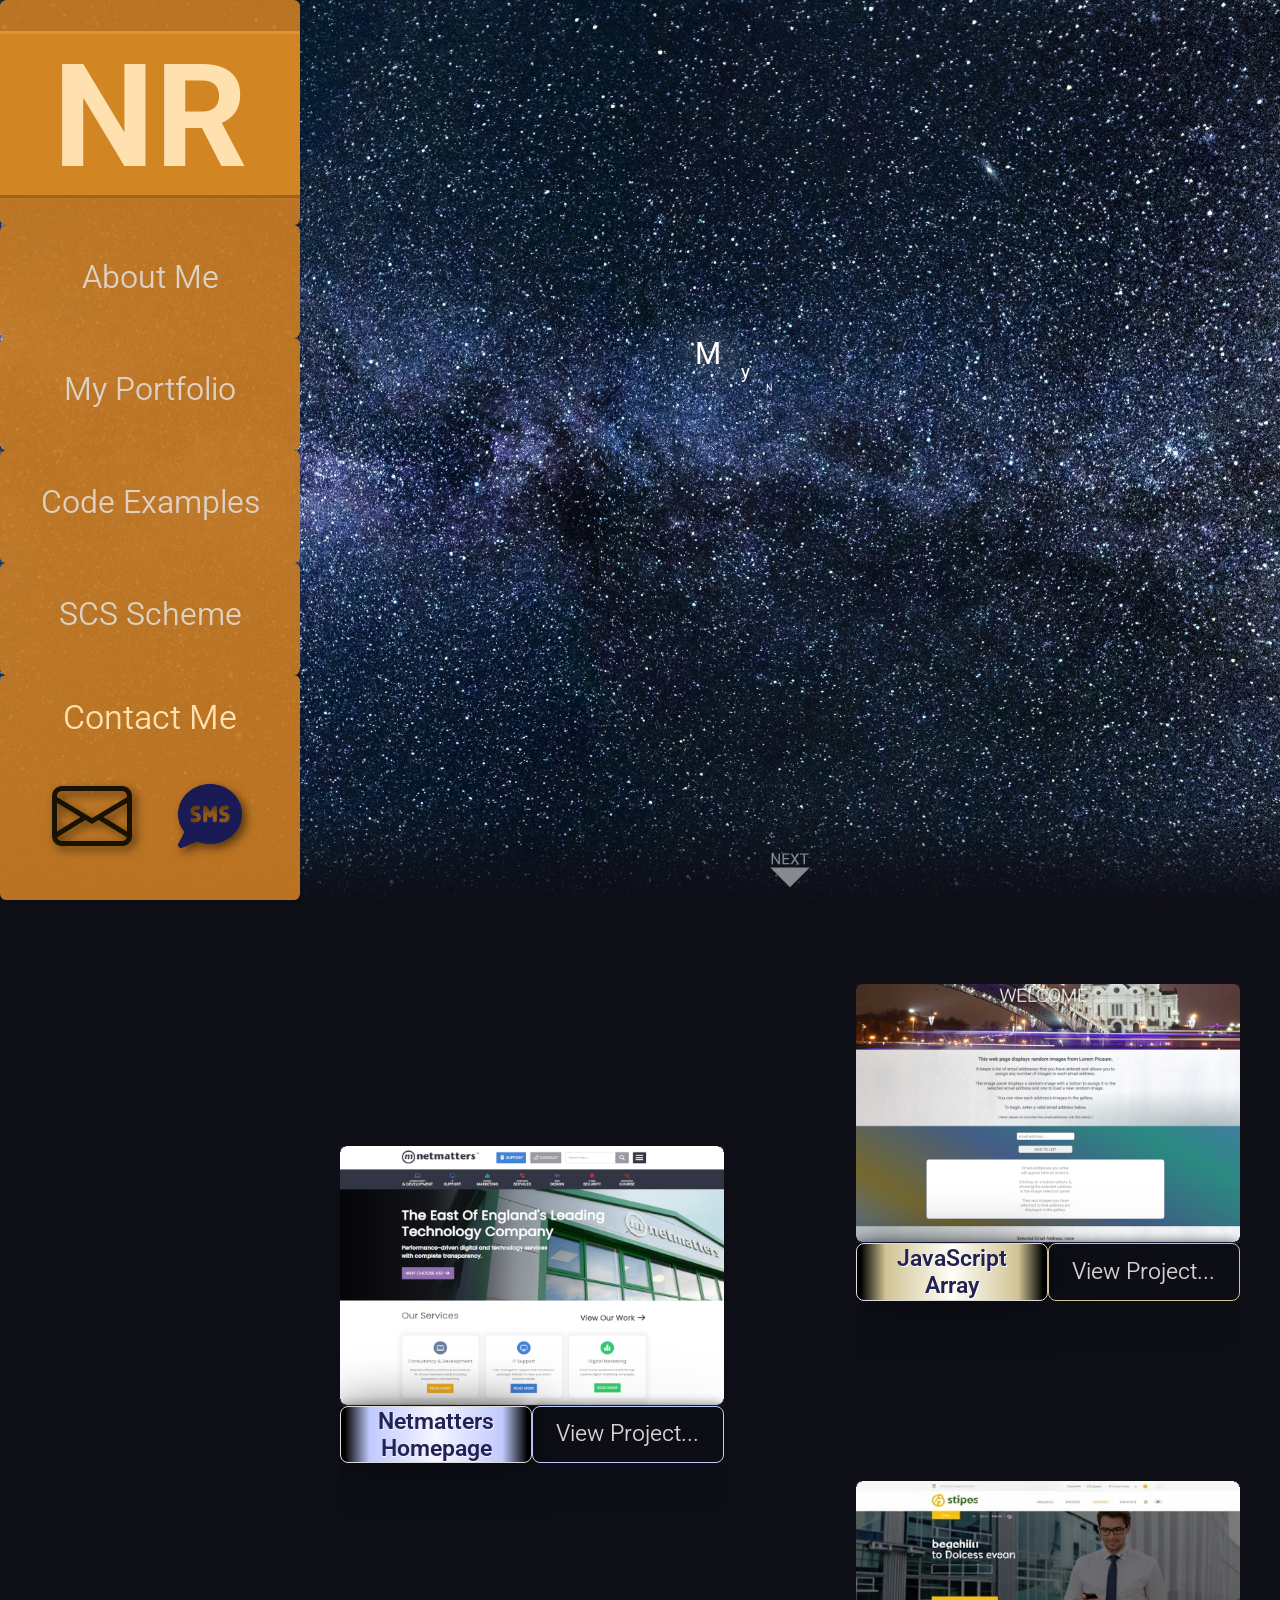
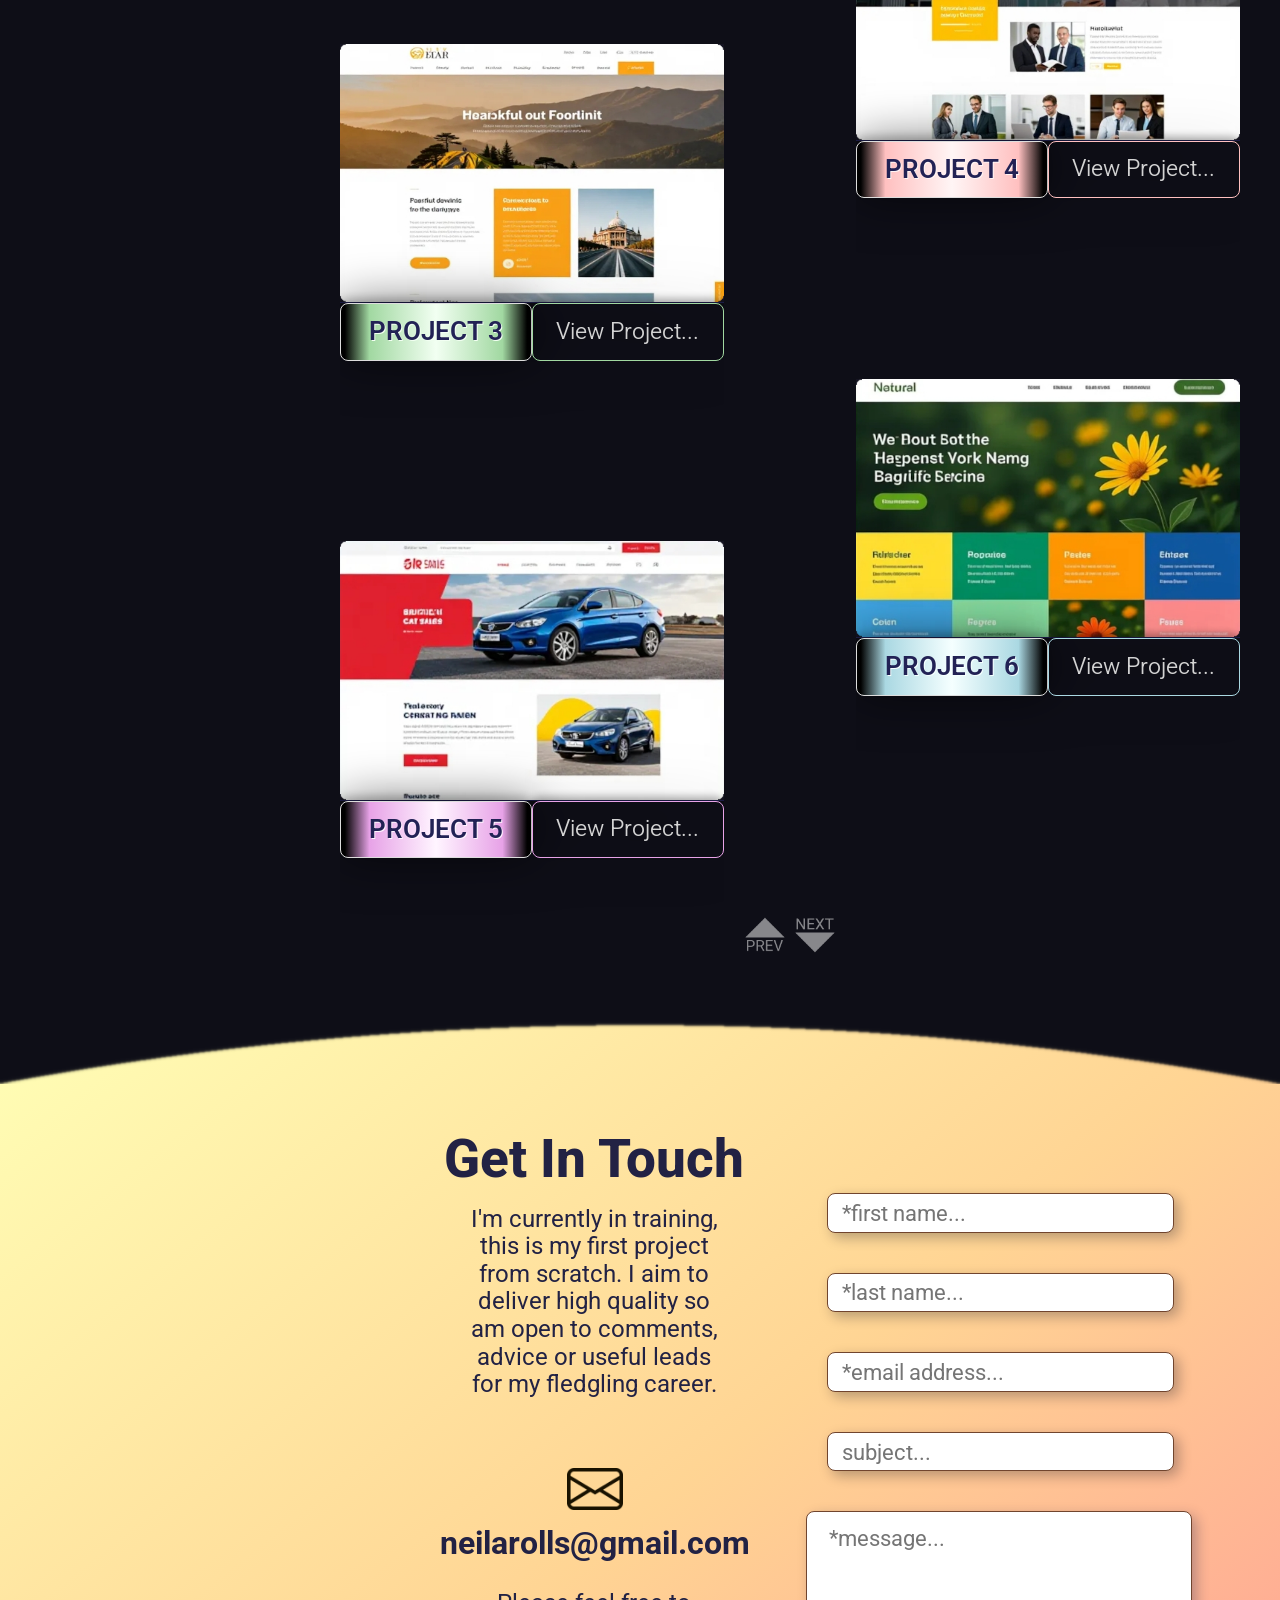
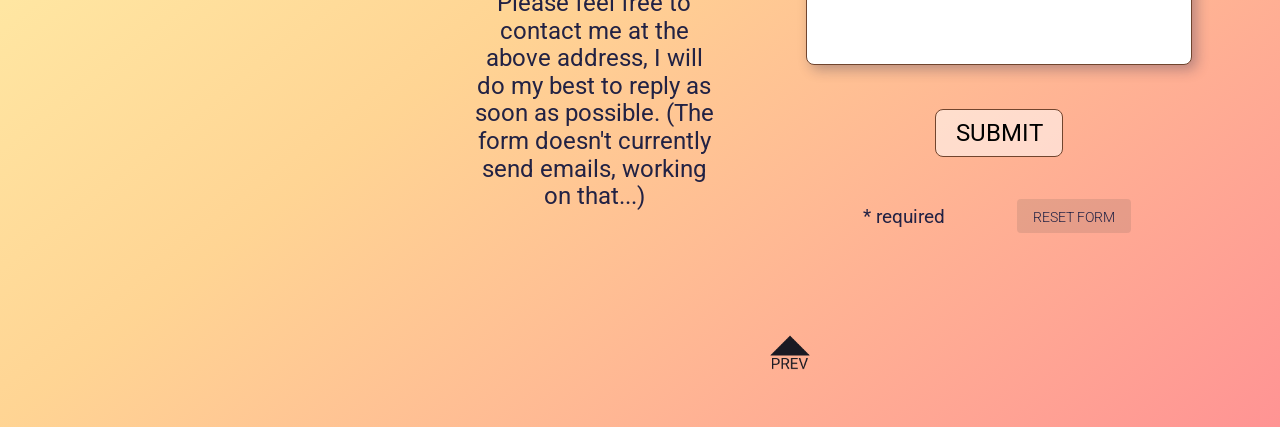
==== index.html @ 3a4fd743 "Got the initial scroll sorted." ====
<!DOCTYPE html>
<html lang="en">
  <head>
    <meta charset="UTF-8">
    <meta name="viewport" content="width=device-width, initial-scale=1.0">
    <meta http-equiv="X-UA-Compatible" content="ie=edge">
    <title>My Portfolio</title>
    <link rel="stylesheet" href="css/styles.css">

    <!-- Site Icon -->
    <link rel="icon" type="image/png" href="img/NR-logo-16x16.png" sizes="16x16">
    <link rel="icon" type="image/png" href="img/NR-logo-24x24.png" sizes="24x24">
    <link rel="icon" type="image/png" href="img/NR-logo-32x32.png" sizes="32x32">
    <link rel="icon" type="image/png" href="img/NR-logo-48x48.png" sizes="48x48">
    <link rel="icon" type="image/png" href="img/NR-logo-64x64.png" sizes="64x64">

    <!-- Roboto Font -->
    <link rel="preconnect" href="https://fonts.googleapis.com">
    <link rel="preconnect" href="https://fonts.gstatic.com" crossorigin>
    <link href="https://fonts.googleapis.com/css2?family=Roboto:ital,wght@0,100..900;1,100..900&display=swap" rel="stylesheet">

    <script src="js/preload.js"></script>

  </head>
  <body id="top-level">
    <header> <!-- Header - Banner -->
        <div class="banner-top" id="banner-top-target">
            <div class="banner-v-wrapper">
                <div class="banner-h-wrapper">
                    <div class="banner-text">
                        <div class="banner-title" id="row-1">
                                                                <div id="l1">M</div>
                                                                <div id="l2">y</div>
                                                                <div id="l3">N</div>
                                                                <div id="l4">a</div>
                                                                <div id="l5">m</div>
                                                                <div id="l6">e</div>
                                                                <div id="l7">i</div>
                                                                <div id="l8">s</div>
                        </div>
                        <div class="banner-name" id="row-2">
                                                                <div id="l9">N</div>
                                                                <div id="l10">e</div>
                                                                <div id="l11">i</div>
                                                                <div id="l12">l</div>
                                                                <div id="l13">R</div>
                                                                <div id="l14">o</div>
                                                                <div id="l15">l</div>
                                                                <div id="l16">l</div>
                                                                <div id="l17">s</div>
                        </div>                                                                
                        <div class="banner-profession" id="row-3">
                                                                <div id="l18"></div>
                                                                <div id="l19">I</div>
                                                                <div id="l20">a</div>
                                                                <div id="l21">m</div>
                                                                <div id="l22">a</div>
                                                                <div id="l23">W</div>
                                                                <div id="l24">e</div>
                                                                <div id="l25">b</div>
                                                                <div id="l26">D</div>
                                                                <div id="l27">e</div>
                                                                <div id="l28">v</div>
                                                                <div id="l29">e</div>
                                                                <div id="l30">l</div>
                                                                <div id="l31">o</div>
                                                                <div id="l32">p</div>
                                                                <div id="l33">e</div>
                                                                <div id="l34">r</div>
                        </div>
                    </div>
                    <div id="page-turner-1">
                        <a id="next-page-link-1" href="#prj-top-target"><img src="img/nextpage.png" alt="next page icon"></a>
                    </div>
                </div>
            </div>
        </div>
    </header>
    <main>
        <div class="prj-top" id="prj-top-target"> <!-- Projects -->
            <div class="prj-v-wrapper">
                <div class="prj-h-wrapper">
                    <div class="prj-cards">  <!-- Project card data -->

                        <div class="prj-card-1" id="prj-card-1-top">
                            <div class="prj-card-data">
                                <div class="prj-image-wrapper" id="card1">
                                    <img class="prj-card-coverimage" src="img/AI-placeholders/image-1.png" alt="project image">
                                    <img class="prj-card-detailsimage" src="img/AI-placeholders/image-1-alt.png" alt="project details">
                                </div>
                                <div class="prj-card-text" id="card1">
                                    <div>Netmatters Homepage</div>
                                    <a target="_blank" href="http://netmatters.neil-rolls.netmatters-scs.co.uk/index.html">View Project...</a>
                                </div>
                            </div>
                        </div>

                        <div class="prj-card-2" id="prj-card-2-top">
                            <div class="prj-card-data">
                                <div class="prj-image-wrapper" id="card2">
                                    <img class="prj-card-coverimage" src="img/AI-placeholders/image-2.png" alt="project placeholder">
                                    <img class="prj-card-detailsimage" src="img/AI-placeholders/image-2-alt.png" alt="project details">
                                </div>
                                <div class="prj-card-text">
                                    <div>JavaScript<br>Array</div>
                                    <a target="_blank" href="http://js-array.neil-rolls.netmatters-scs.co.uk/index.html">View Project...</a>
                                </div>
                            </div>
                        </div>

                        <div class="prj-card-3" id="prj-card-3-top">
                            <div class="prj-card-data">
                                <div class="prj-image-wrapper" id="card3">
                                    <img class="prj-card-coverimage" src="img/AI-placeholders/image-3.jpg" alt="project placeholder">
                                    <img class="prj-card-detailsimage" src="img/AI-placeholders/image-3-alt.jpg" alt="project details">
                                </div>
                                <div class="prj-card-text">
                                    <div>PROJECT 3</div>
                                    <a href="#">View Project...</a>
                                </div>
                            </div>
                        </div>

                        <div class="prj-card-4" id="prj-card-4-top">
                            <div class="prj-card-data">
                                <div class="prj-image-wrapper" id="card4">
                                    <img class="prj-card-coverimage" src="img/AI-placeholders/image-4.jpg" alt="project placeholder">
                                    <img class="prj-card-detailsimage" src="img/AI-placeholders/image-4-alt.jpg" alt="project details">
                                </div>
                                <div class="prj-card-text">
                                    <div>PROJECT 4</div>
                                    <a href="#">View Project...</a>
                                </div>
                            </div>
                        </div>

                        <div class="prj-card-5" id="prj-card-5-top">
                            <div class="prj-card-data">
                                <div class="prj-image-wrapper" id="card5">
                                    <img class="prj-card-coverimage" src="img/AI-placeholders/image-5.jpg" alt="project placeholder">
                                    <img class="prj-card-detailsimage" src="img/AI-placeholders/image-5-alt.jpg" alt="project details">
                                </div>
                                <div class="prj-card-text">
                                    <div>PROJECT 5</div>
                                    <a href="#">View Project...</a>
                                </div>
                            </div>
                        </div>

                        <div class="prj-card-6" id="prj-card-6-top">
                            <div class="prj-card-data">
                                <div class="prj-image-wrapper" id="card6">
                                    <img class="prj-card-coverimage" src="img/AI-placeholders/image-6.jpg" alt="project placeholder">
                                    <img class="prj-card-detailsimage" src="img/AI-placeholders/image-6-alt.jpg" alt="project details">
                                </div>
                                <div class="prj-card-text">
                                    <div>PROJECT 6</div>
                                    <a href="#">View Project...</a>
                                </div>
                            </div>
                        </div>

                    </div>
                </div>
                
                <div id="page-turner-2">
                    <a id="prev-page-link-2" href="#banner-top-target" ><img src="img/prevpage.png" alt="previous page icon"></a>
                    <a id="next-page-link-2" href="#cform-top-target"><img src="img/nextpage.png" alt="next page icon"></a>
                </div>
                
            </div>
        </div>
        <div class="cform-top" id="cform-top-target">  <!-- Contact Form -->
            <img src="img/curve.png" alt="horizon curve" style="position: relative;left: 0;top: -25px;width: 100vw;height: auto;">  <!-- Fixed position horizon -->

            <div class="cform-v-wrapper">
                <div class="cform-h-wrapper">
                    <div class="cform-sections">

                        <div class="cform-content-left">
                            <div class="cform-git">
                                <h3>Get In Touch</h3>
                                <div>I'm currently in training, this is my first project from scratch. I aim to deliver high quality so am open to comments, advice or useful leads for my fledgling career.</div>
                            </div>
                            <div class="cform-git-details">
                                <h5><a href="mailto:neilarolls@gmail.com"><img src="img/email_icon.png" alt="email icon"> neilarolls@gmail.com</a></h5>
                                <div>Please feel free to contact me at the above address, I will do my best to reply as soon as possible. (The form doesn't currently send emails, working on that...)</div>
                            </div>
                        </div>

                        <form id="cform-form" action="#" method="get" onsubmit="return false;">

                            <div id="cform-firstname" class="reqd-field">
                                <label for="*first-name" class="visually-hidden">First name</label>
                                <input pattern="^([A-Za-zÀ-ÿ'\.\-]+)\s?(?:\s([A-Za-zÀ-ÿ'\.\-]+)){0,1}?$" title="Will accept up to two first names, no numbers allowed." type="text" id="firstname" name="first-name" placeholder="*first name..." required minlength="1" maxlength="30" size="22">
                            </div>

                            <div id="cform-lastname" class="reqd-field">
                                <label for="*last-name" class="visually-hidden">Last name</label>
                                <input pattern="^([A-Za-zÀ-ÿ'\.\-]+)\s?(?:\s([A-Za-zÀ-ÿ'\.\-]+)){0,1}?$" title="Will accept up to two last names, no numbers allowed." type="text" id="lastname" name="last-name" placeholder="*last name..." required minlength="1" maxlength="30" size="22">
                            </div>

                            <div id="cform-emailaddress" class="reqd-field">
                                <label for="email-address" class="visually-hidden">Email address</label>
                                <input pattern="([^@\s]+@[^@\s]+\.[^@\s]+)" title="Example: name123@anywhere.com" type="email" id="emailaddress" name="email-address" placeholder="*email address..." required minlength="1" maxlength="64" size="22">
                            </div>

                            <div id="cform-subject">
                                <label for="subject-field" class="visually-hidden">Subject</label>
                                <input type="text" id="subjectfield" name="subject-field" placeholder="subject..." minlength="1" maxlength="22" size="22">
                            </div>

                            <div id="cform-message" class="reqd-field">
                                <label for="message-field" class="visually-hidden">Message</label>
                                <textarea id="messagefield" name="message-field" rows="8" cols="25" maxlength="256" required placeholder="*message..." style="resize: none;"></textarea>
                            </div>

                            <button id="cform-button" type="submit" form="cform-form">
                                SUBMIT
                            </button>
                            
                            <button type="button" id="cform-clearInputs" onclick="document.getElementById('cform-form').reset()">RESET FORM</button>
                            <div id="asterisk-means-reqd">* required</div>

                        </form>
                    </div>

                    <div id="page-turner-3">
                        <a id="prev-page-link-1" href="#prj-top-target" ><img src="img/prevpage-dk.png" alt="previous page icon"></a>
                    </div>

                </div>
            </div>
        </div>
    </main>
    <footer>
    </footer>
    <div class="burger-top">
        <div class="burger-button">  <!-- Burger Button -->
            <div class="burger-bar" id="bm-menu-button">
                <div id="burger-bar-top"></div>
                <div id="burger-bar-middle"></div>
                <div id="burger-bar-bottom"></div>
            </div>
            <div class="burger-menu-top">  <!-- Burger Menu Items -->
                <div class="burger-menu-wrapper" id="bm-display">

                    <div id="bm-avatar-box" class="menu-box">
                        <div id="menu-initials" class="menu-text">
                            <a id="avatar-link" href="index.html#banner-top-target">NR</a>
                        </div>
                    </div>

                    <div id="bm-aboutme-box" class="menu-box">
                        <a id="about-me-link" class="menu-text" href="aboutme.html"> About <br id="aboutme-break">Me</a>
                    </div>

                    <div id="bm-portfolio-box" class="menu-box">
                        <a id="portfolio-link" class="menu-text" href="index.html#prj-top-target">My Portfolio</a>
                    </div>

                    <div id="bm-coding-box" class="menu-box">
                        <a id="coding-link" class="menu-text" href="coding.html">Code Examples</a>
                    </div>

                    <div id="bm-scs-box" class="menu-box">
                        <a id="scs-link" class="menu-text" href="scs.html#scs-top-target">SCS Scheme</a>
                    </div>

                    <div id="bm-contact-box" class="menu-box">
                        <div id="contact-title">
                            <a id="contact-title-link" class="menu-text" href="index.html#cform-top-target">Contact Me</a>
                        </div>
                        <div id="contact-links" style="width: 0;height: 0;">
                            <a id="popout-target-1" class="menu-text" href="mailto:neilarolls@gmail.com">
                                <img id="popout-target-2" src="img/email_icon.png" alt="email icon">
                            </a>
                            <a id="popout-target-3" class="menu-text" href="#">
                                <img id="popout-target-4" src="img/comment-sms-solid.png" alt="s.m.s icon">
                            </a>
                        </div>
                    </div>

                </div>
            </div>
        </div>
    </div>
    <script type="text/javascript" src="js/jquery-4.0.0.min.js"></script>
    <!-- <script type="text/javascript" src="slick/slick.js"></script> -->
     <script type="text/javascript" src="js/form.js"></script>
    <script type="text/javascript" src="js/bm-js.js"></script>
    <script type="text/javascript" src="js/transporter.js"></script>
  </body>
</html>
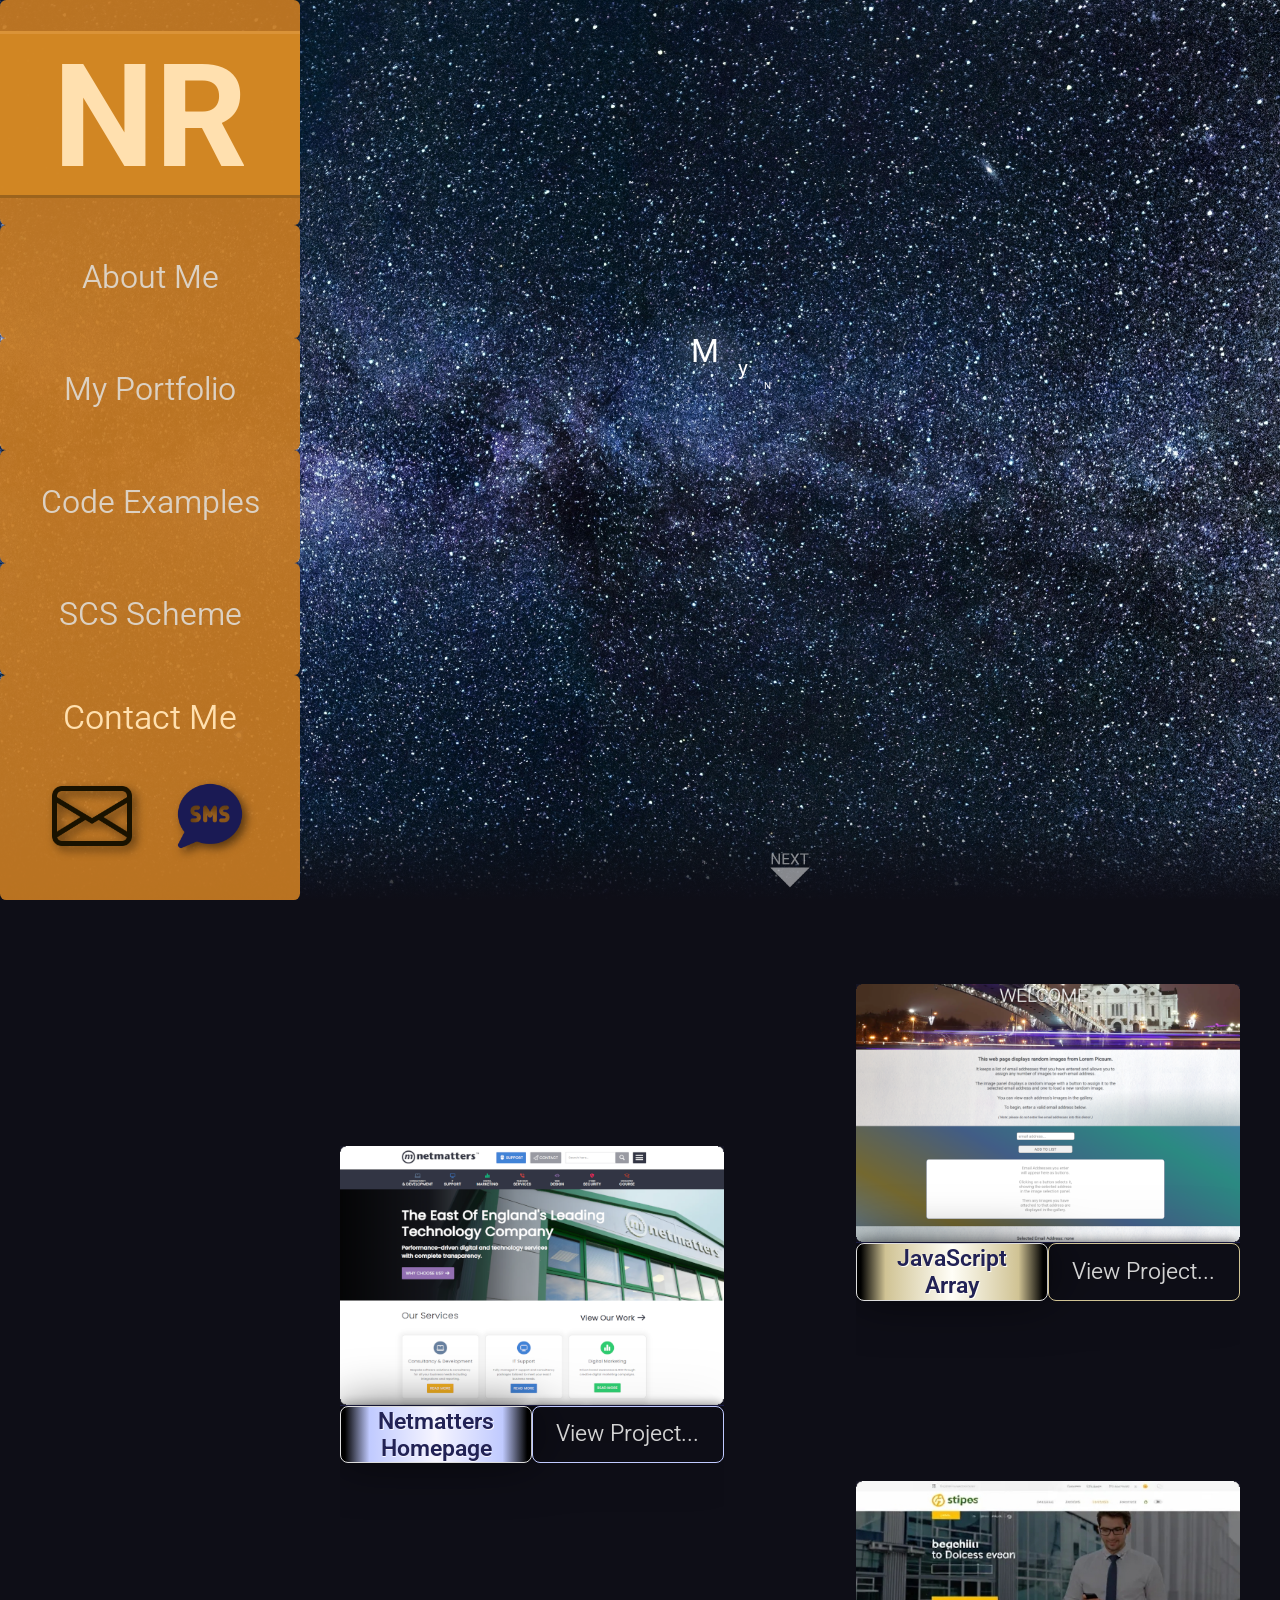
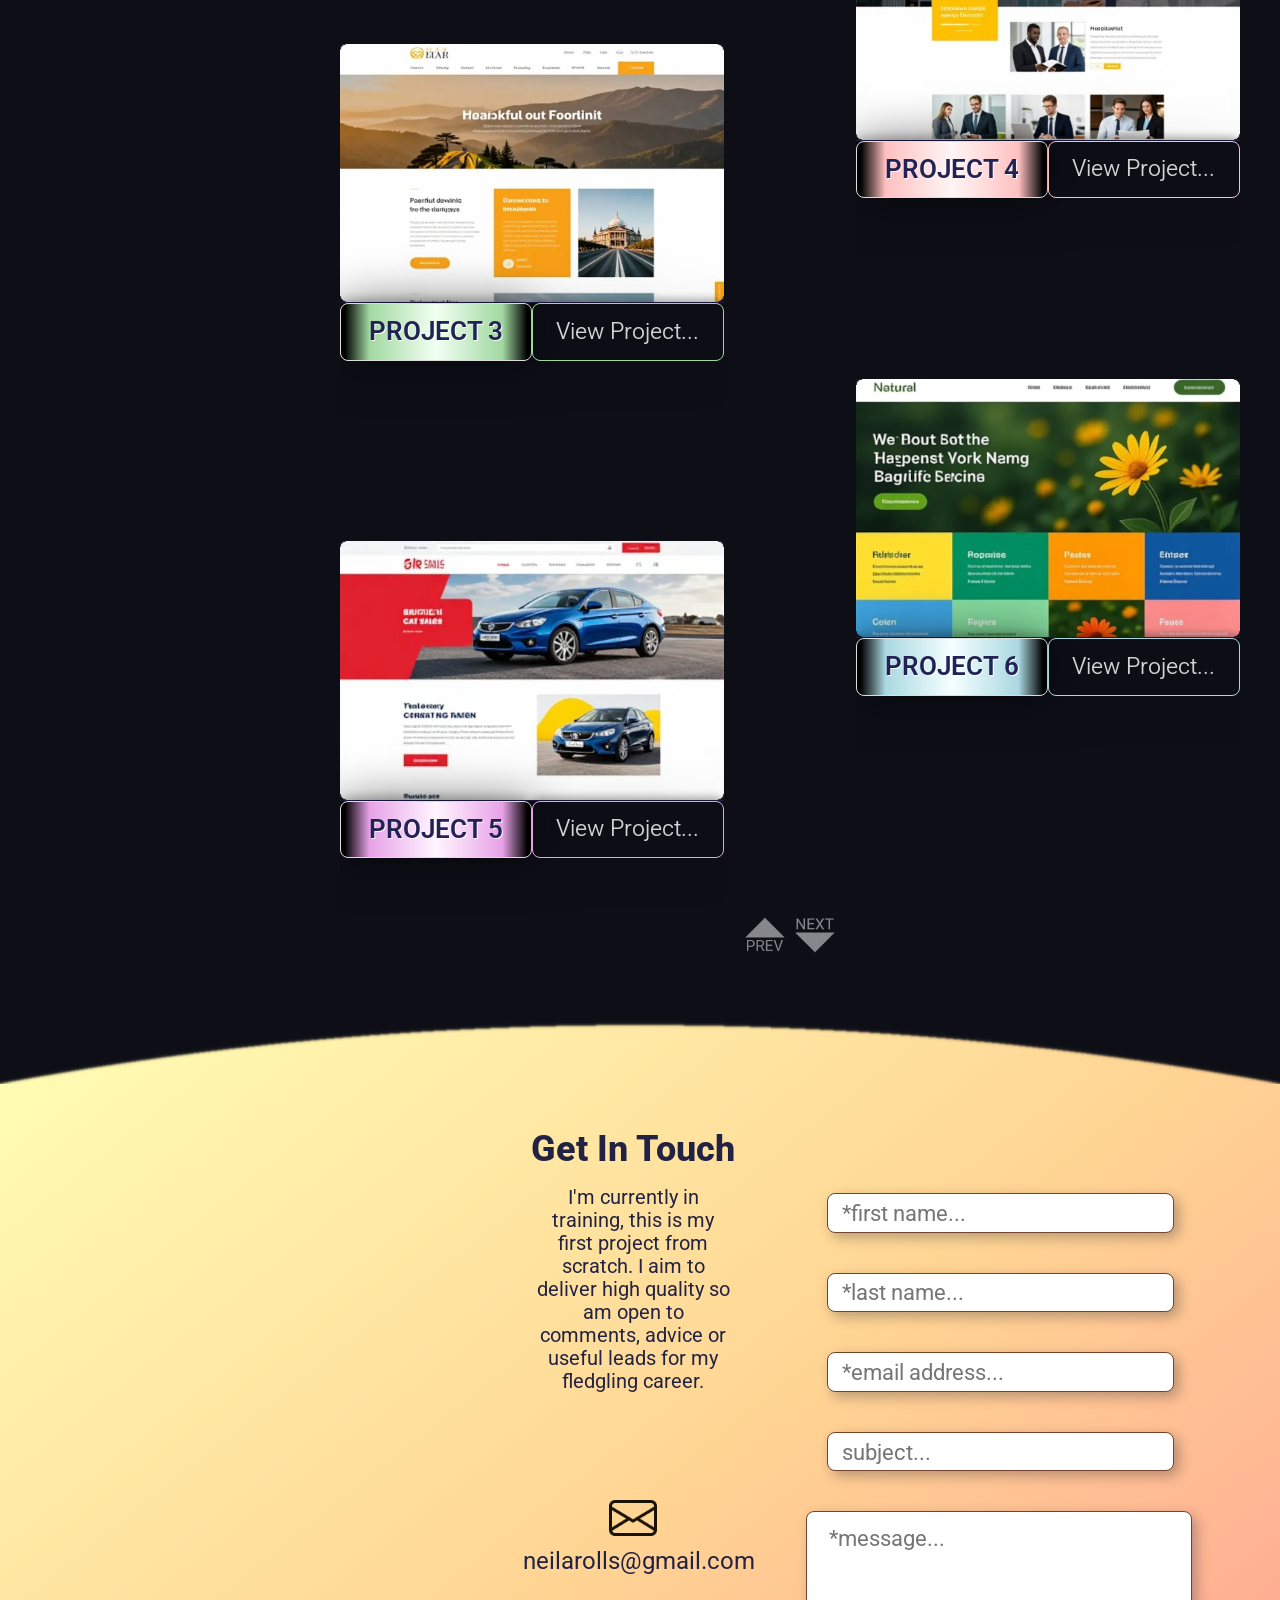
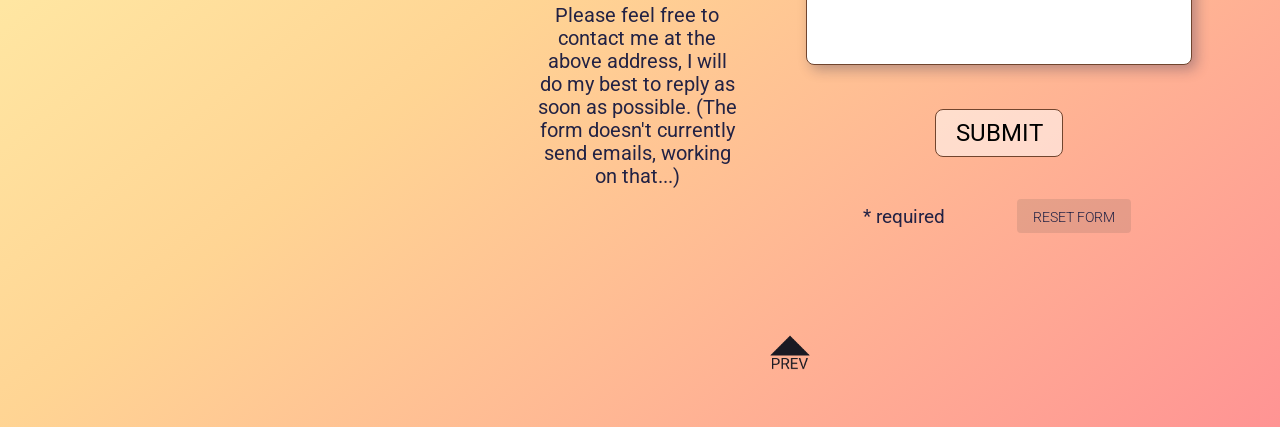
==== commit cf05ad68: "Menu button animation done and html errors cleared." ====
--- a/index.html
+++ b/index.html
@@ -88,7 +88,7 @@
                                     <img class="prj-card-coverimage" src="img/AI-placeholders/image-1.png" alt="project image">
                                     <img class="prj-card-detailsimage" src="img/AI-placeholders/image-1-alt.png" alt="project details">
                                 </div>
-                                <div class="prj-card-text" id="card1">
+                                <div class="prj-card-text">
                                     <div>Netmatters Homepage</div>
                                     <a target="_blank" href="http://netmatters.neil-rolls.netmatters-scs.co.uk/index.html">View Project...</a>
                                 </div>
@@ -179,39 +179,39 @@
 
                         <div class="cform-content-left">
                             <div class="cform-git">
-                                <h3>Get In Touch</h3>
-                                <div>I'm currently in training, this is my first project from scratch. I aim to deliver high quality so am open to comments, advice or useful leads for my fledgling career.</div>
+                                <div role="heading" aria-level="3" class="h3">Get In Touch</div>
+                                <div id="git-text">I'm currently in training, this is my first project from scratch. I aim to deliver high quality so am open to comments, advice or useful leads for my fledgling career.</div>
                             </div>
                             <div class="cform-git-details">
-                                <h5><a href="mailto:neilarolls@gmail.com"><img src="img/email_icon.png" alt="email icon"> neilarolls@gmail.com</a></h5>
-                                <div>Please feel free to contact me at the above address, I will do my best to reply as soon as possible. (The form doesn't currently send emails, working on that...)</div>
+                                <div id="git-details-mailme" role="heading" aria-level="5" class="h5"><a href="mailto:neilarolls@gmail.com"><img src="img/email_icon.png" alt="email icon"> neilarolls@gmail.com</a></div>
+                                <div id="git-details-text">Please feel free to contact me at the above address, I will do my best to reply as soon as possible. (The form doesn't currently send emails, working on that...)</div>
                             </div>
                         </div>
 
                         <form id="cform-form" action="#" method="get" onsubmit="return false;">
 
                             <div id="cform-firstname" class="reqd-field">
-                                <label for="*first-name" class="visually-hidden">First name</label>
+                                <label for="firstname" class="visually-hidden">First name</label>
                                 <input pattern="^([A-Za-zÀ-ÿ'\.\-]+)\s?(?:\s([A-Za-zÀ-ÿ'\.\-]+)){0,1}?$" title="Will accept up to two first names, no numbers allowed." type="text" id="firstname" name="first-name" placeholder="*first name..." required minlength="1" maxlength="30" size="22">
                             </div>
 
                             <div id="cform-lastname" class="reqd-field">
-                                <label for="*last-name" class="visually-hidden">Last name</label>
+                                <label for="lastname" class="visually-hidden">Last name</label>
                                 <input pattern="^([A-Za-zÀ-ÿ'\.\-]+)\s?(?:\s([A-Za-zÀ-ÿ'\.\-]+)){0,1}?$" title="Will accept up to two last names, no numbers allowed." type="text" id="lastname" name="last-name" placeholder="*last name..." required minlength="1" maxlength="30" size="22">
                             </div>
 
                             <div id="cform-emailaddress" class="reqd-field">
-                                <label for="email-address" class="visually-hidden">Email address</label>
+                                <label for="emailaddress" class="visually-hidden">Email address</label>
                                 <input pattern="([^@\s]+@[^@\s]+\.[^@\s]+)" title="Example: name123@anywhere.com" type="email" id="emailaddress" name="email-address" placeholder="*email address..." required minlength="1" maxlength="64" size="22">
                             </div>
 
                             <div id="cform-subject">
-                                <label for="subject-field" class="visually-hidden">Subject</label>
+                                <label for="subjectfield" class="visually-hidden">Subject</label>
                                 <input type="text" id="subjectfield" name="subject-field" placeholder="subject..." minlength="1" maxlength="22" size="22">
                             </div>
 
                             <div id="cform-message" class="reqd-field">
-                                <label for="message-field" class="visually-hidden">Message</label>
+                                <label for="messagefield" class="visually-hidden">Message</label>
                                 <textarea id="messagefield" name="message-field" rows="8" cols="25" maxlength="256" required placeholder="*message..." style="resize: none;"></textarea>
                             </div>
 
@@ -285,10 +285,10 @@
             </div>
         </div>
     </div>
-    <script type="text/javascript" src="js/jquery-4.0.0.min.js"></script>
+    <script src="js/jquery-4.0.0.min.js"></script>
     <!-- <script type="text/javascript" src="slick/slick.js"></script> -->
-     <script type="text/javascript" src="js/form.js"></script>
-    <script type="text/javascript" src="js/bm-js.js"></script>
-    <script type="text/javascript" src="js/transporter.js"></script>
+     <script src="js/form.js"></script>
+    <script src="js/bm-js.js"></script>
+    <script src="js/transporter.js"></script>
   </body>
 </html>
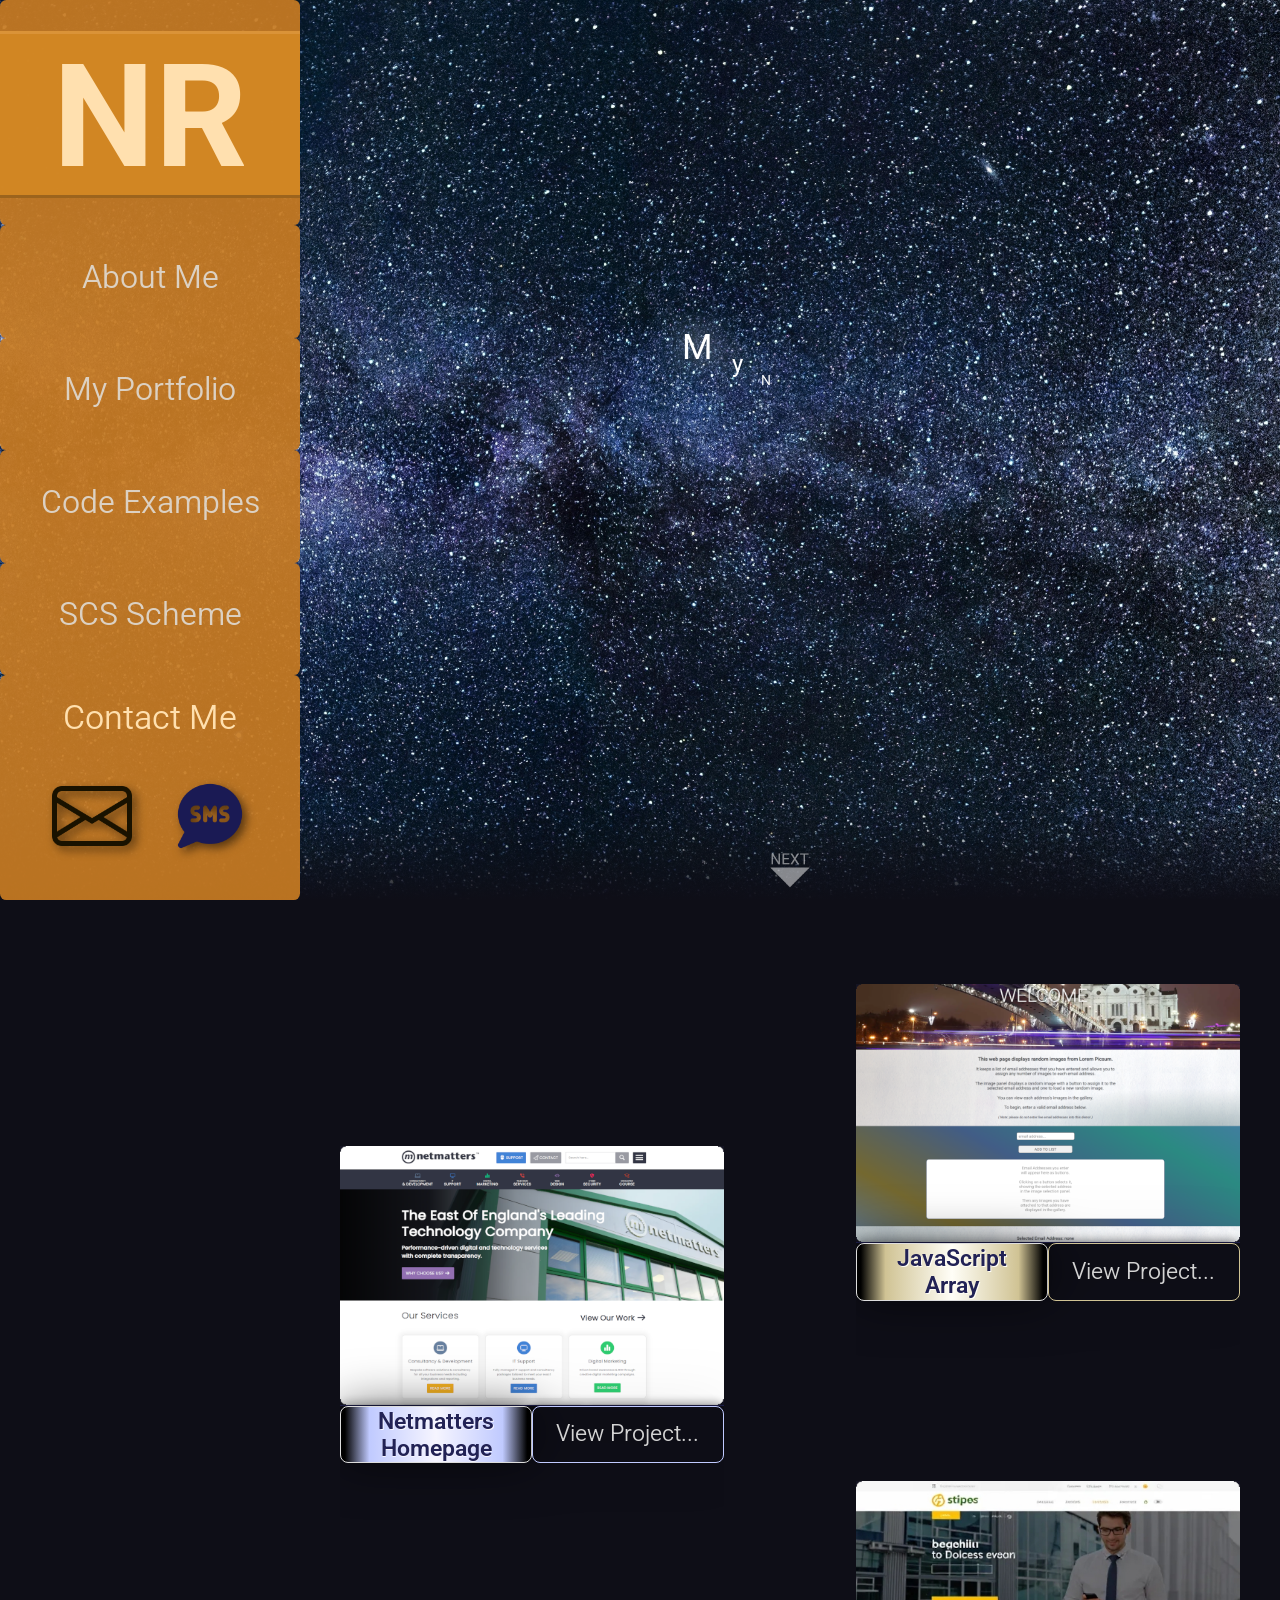
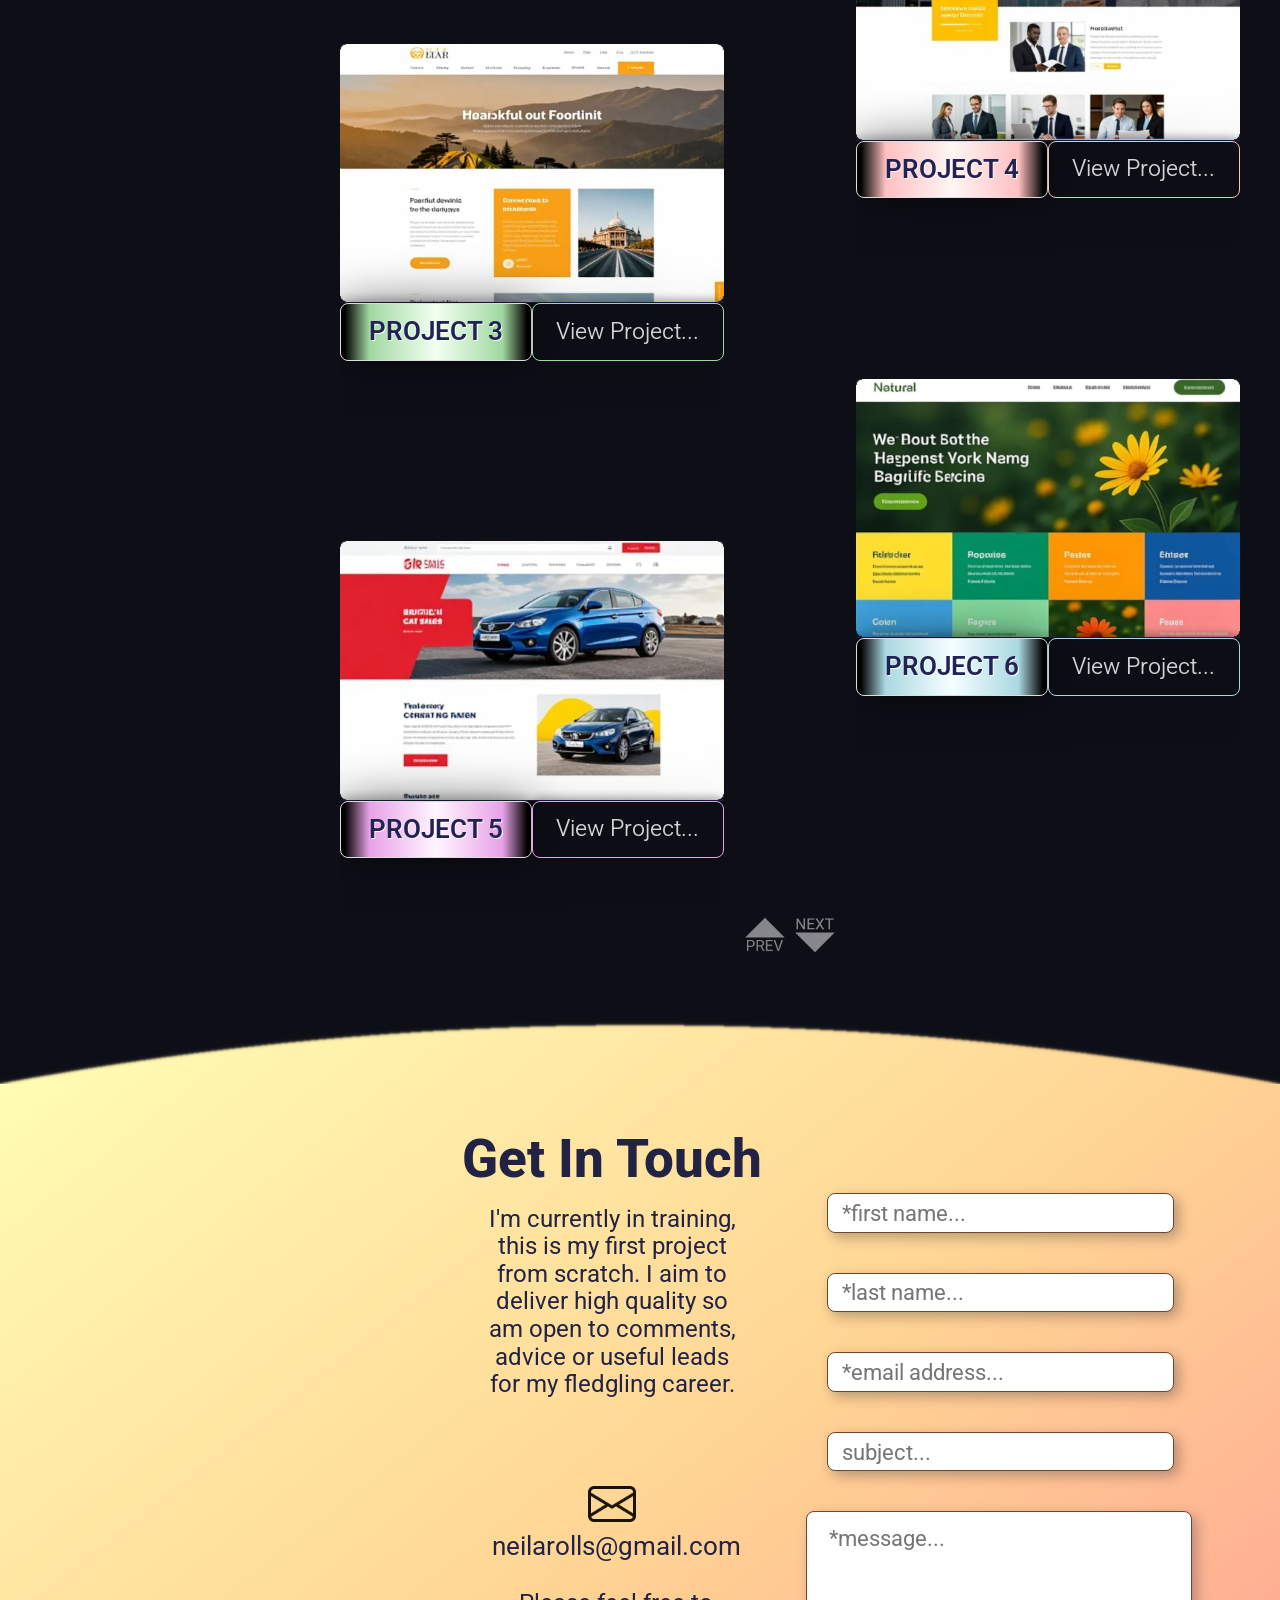
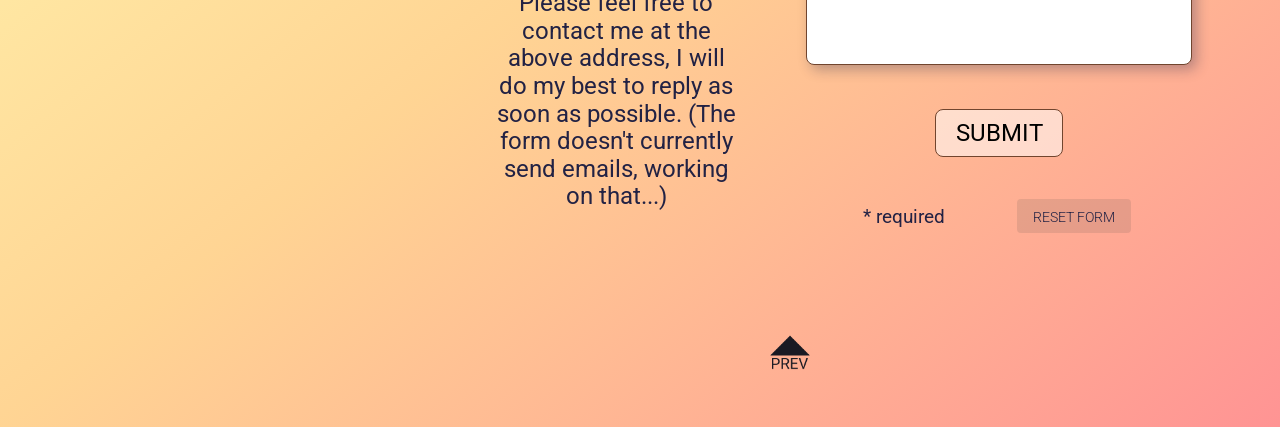
==== commit a6831df9: "Sorting out responsive behaviours in the contact section" ====
--- a/index.html
+++ b/index.html
@@ -175,14 +175,14 @@
 
             <div class="cform-v-wrapper">
                 <div class="cform-h-wrapper">
-                    <div class="cform-sections">
-
-                        <div class="cform-content-left">
-                            <div class="cform-git">
+                    <div id="cform-sections">
+
+                        <div id="cform-content-left">
+                            <div id="cform-git">
                                 <div role="heading" aria-level="3" class="h3">Get In Touch</div>
                                 <div id="git-text">I'm currently in training, this is my first project from scratch. I aim to deliver high quality so am open to comments, advice or useful leads for my fledgling career.</div>
                             </div>
-                            <div class="cform-git-details">
+                            <div id="cform-git-details">
                                 <div id="git-details-mailme" role="heading" aria-level="5" class="h5"><a href="mailto:neilarolls@gmail.com"><img src="img/email_icon.png" alt="email icon"> neilarolls@gmail.com</a></div>
                                 <div id="git-details-text">Please feel free to contact me at the above address, I will do my best to reply as soon as possible. (The form doesn't currently send emails, working on that...)</div>
                             </div>
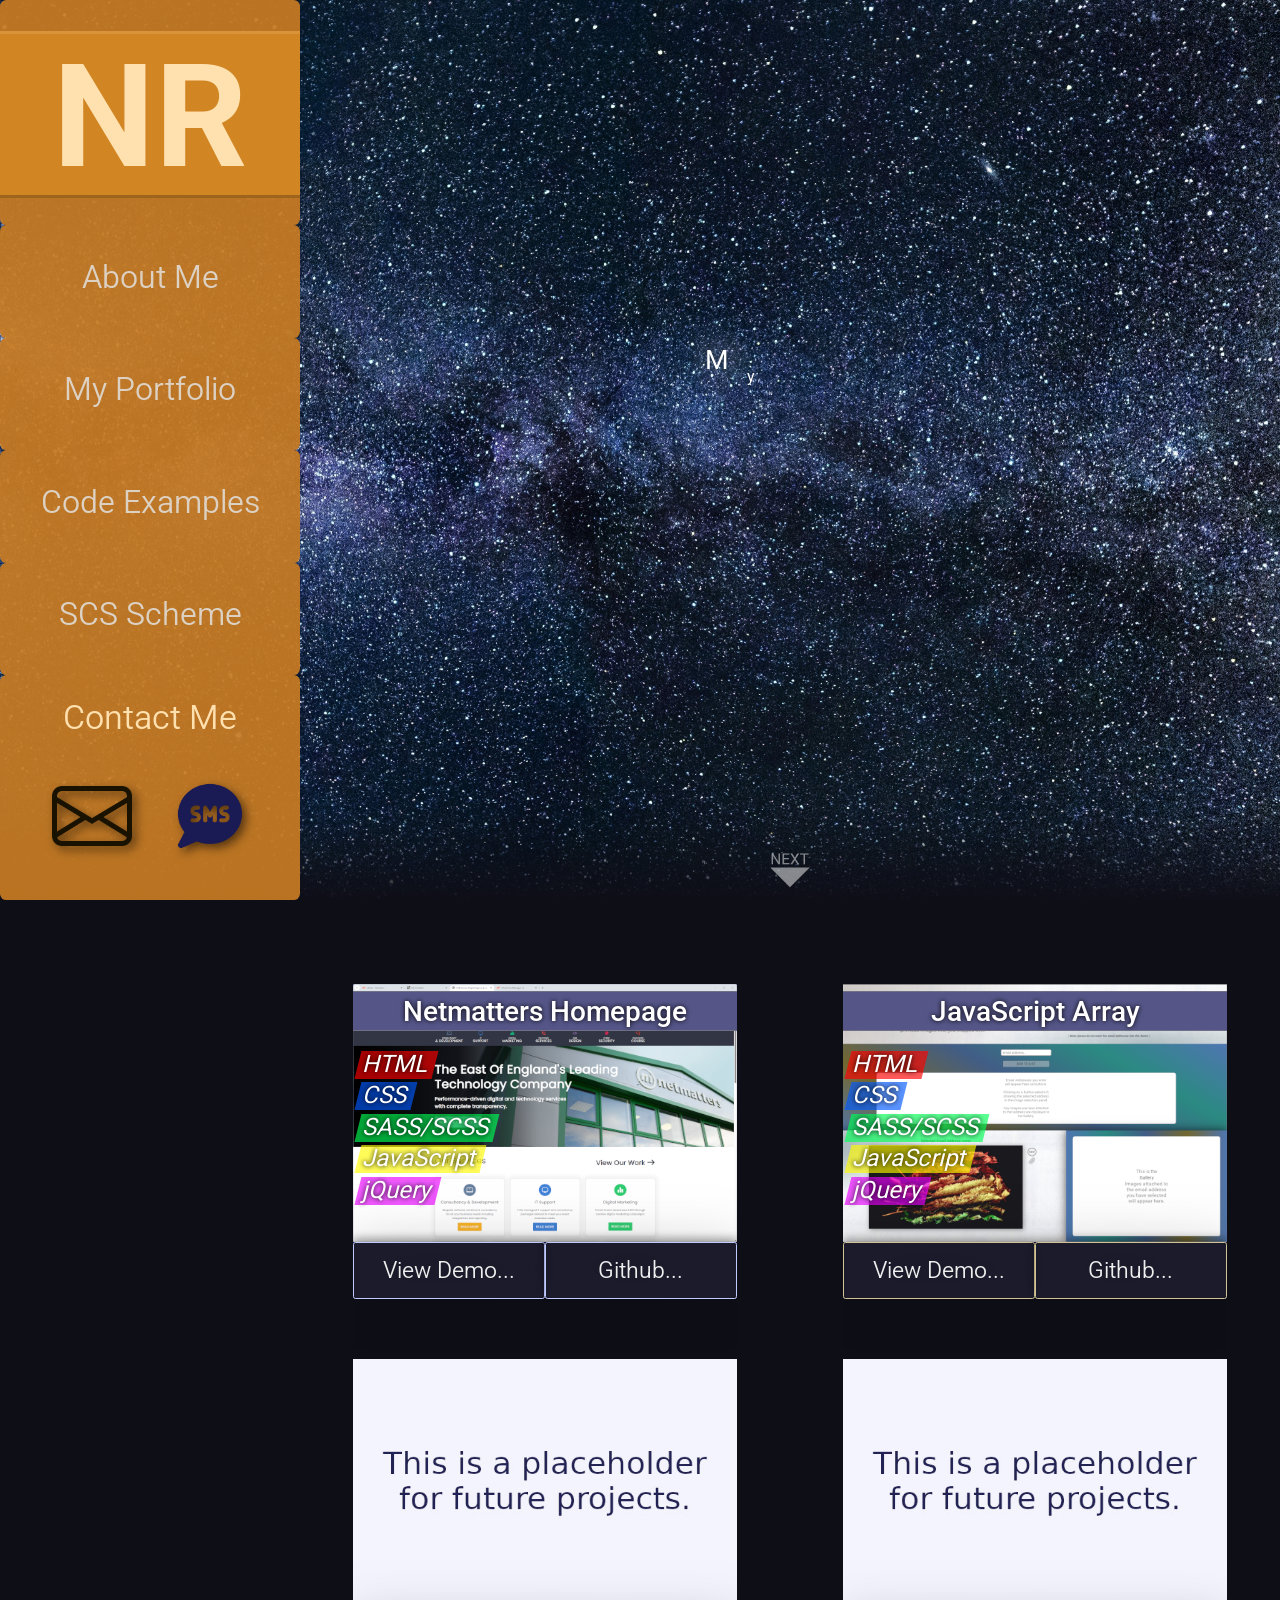
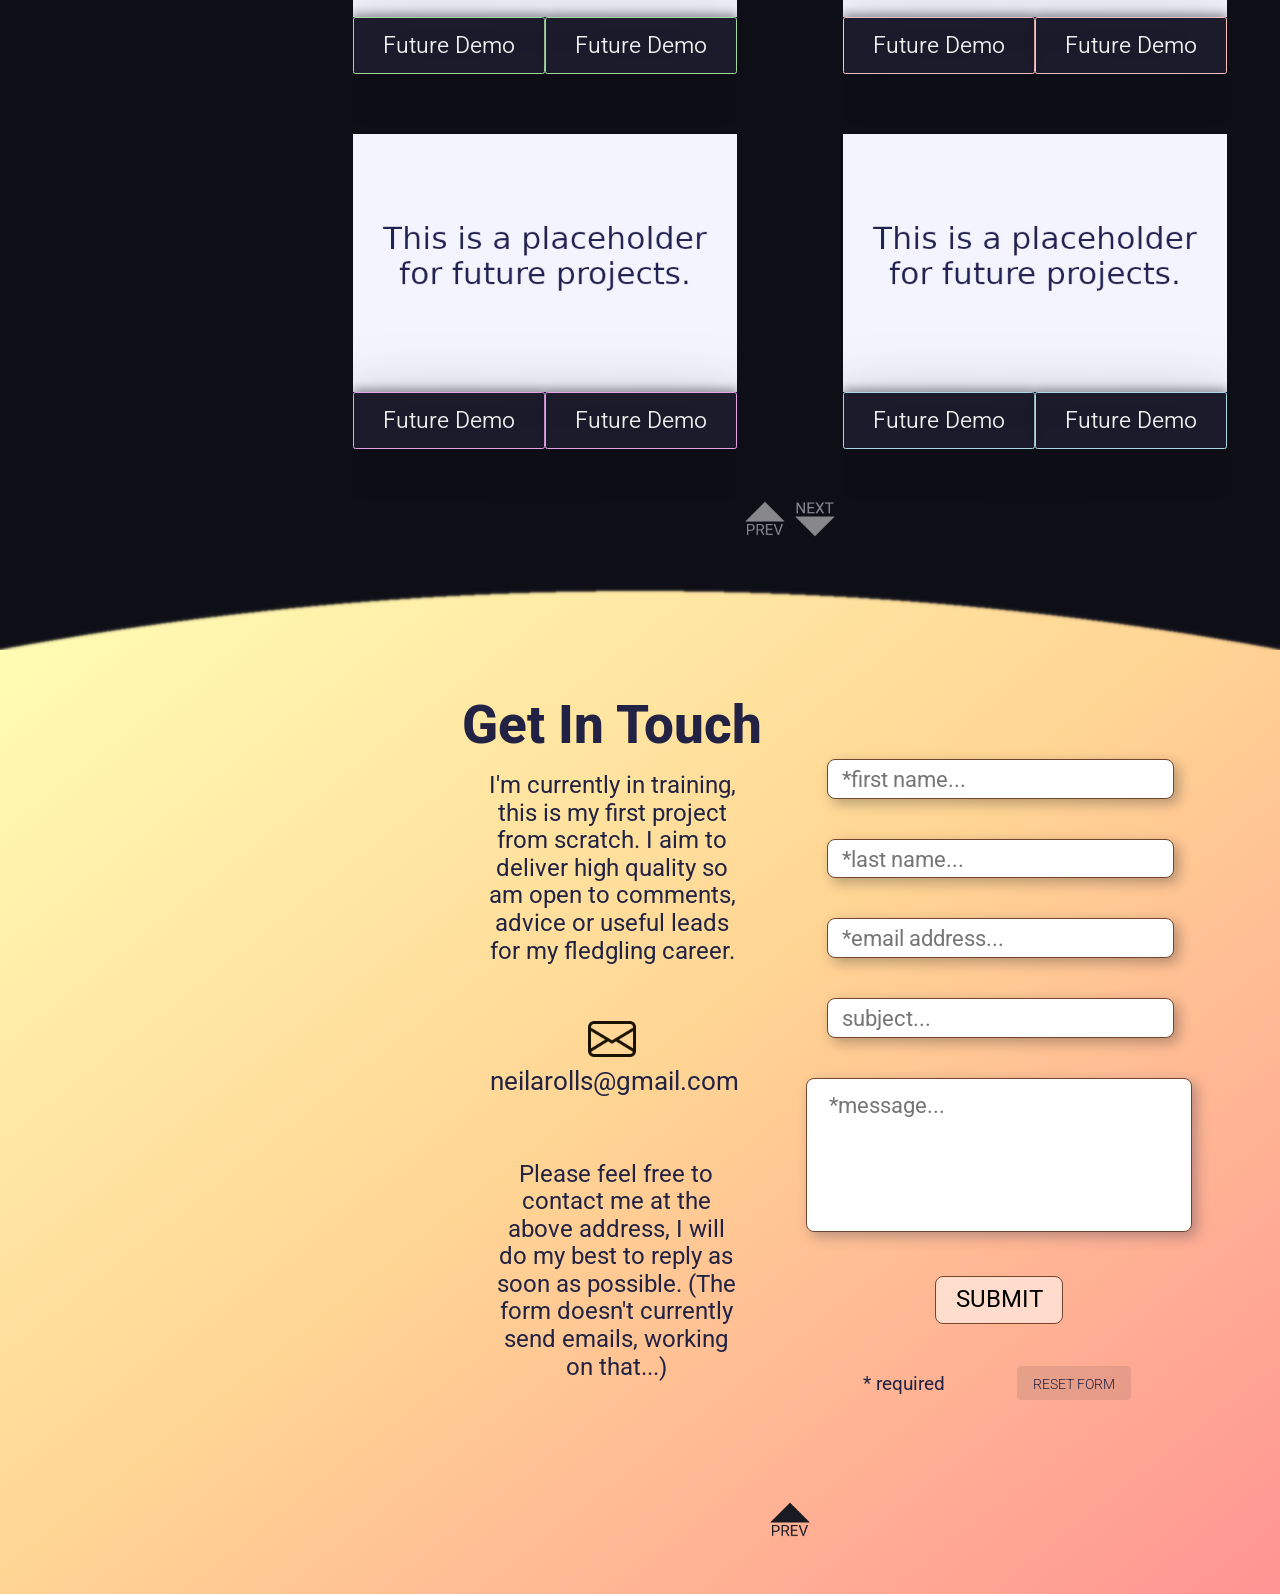
==== commit 59d0ec4b: "Project card styling done." ====
--- a/index.html
+++ b/index.html
@@ -86,24 +86,27 @@
                             <div class="prj-card-data">
                                 <div class="prj-image-wrapper" id="card1">
                                     <img class="prj-card-coverimage" src="img/AI-placeholders/image-1.png" alt="project image">
-                                    <img class="prj-card-detailsimage" src="img/AI-placeholders/image-1-alt.png" alt="project details">
-                                </div>
-                                <div class="prj-card-text">
-                                    <div>Netmatters Homepage</div>
-                                    <a target="_blank" href="http://netmatters.neil-rolls.netmatters-scs.co.uk/index.html">View Project...</a>
-                                </div>
+                                </div>
+                                <div class="prj-card-overlay-title">Netmatters Homepage</div>
+                                <ul class="prj-card-overlay-builtwith" ><li style="background-color: rgba(255, 0, 0, 0.65)">&nbsp;HTML&nbsp;</li> <li style="background-color: rgb(0, 89, 255, 0.65)">&nbsp;CSS&nbsp;</li> <li style="background-color: rgb(0, 255, 85, 0.65)">&nbsp;SASS/SCSS&nbsp;</li> <li style="background-color: rgb(255, 251, 0, 0.65)">&nbsp;JavaScript&nbsp;</li> <li style="background-color: rgb(234, 0, 255, 0.65)">&nbsp;jQuery&nbsp;</li></ul>
+                                <div class="prj-card-text">
+                                    <a target="_blank" href="http://netmatters.neil-rolls.netmatters-scs.co.uk/index.html">View Demo...</a>
+                                    <a target="_blank" href="http://netmatters.neil-rolls.netmatters-scs.co.uk/index.html">Github...</a>
+                                </div>
+                                <div class="popup-info"></div>
                             </div>
                         </div>
 
                         <div class="prj-card-2" id="prj-card-2-top">
                             <div class="prj-card-data">
                                 <div class="prj-image-wrapper" id="card2">
-                                    <img class="prj-card-coverimage" src="img/AI-placeholders/image-2.png" alt="project placeholder">
-                                    <img class="prj-card-detailsimage" src="img/AI-placeholders/image-2-alt.png" alt="project details">
-                                </div>
-                                <div class="prj-card-text">
-                                    <div>JavaScript<br>Array</div>
-                                    <a target="_blank" href="http://js-array.neil-rolls.netmatters-scs.co.uk/index.html">View Project...</a>
+                                    <img class="prj-card-coverimage" src="img/AI-placeholders/image-2.png" alt="project image">
+                                </div>
+                                <div class="prj-card-overlay-title">JavaScript Array</div>
+                                <ul class="prj-card-overlay-builtwith" ><li style="background-color: rgba(255, 0, 0, 0.65)">&nbsp;HTML&nbsp;</li> <li style="background-color: rgb(0, 89, 255, 0.65)">&nbsp;CSS&nbsp;</li> <li style="background-color: rgb(0, 255, 85, 0.65)">&nbsp;SASS/SCSS&nbsp;</li> <li style="background-color: rgb(255, 251, 0, 0.65)">&nbsp;JavaScript&nbsp;</li> <li style="background-color: rgb(234, 0, 255, 0.65)">&nbsp;jQuery&nbsp;</li></ul>
+                                <div class="prj-card-text">
+                                    <a target="_blank" href="http://netmatters.neil-rolls.netmatters-scs.co.uk/index.html">View Demo...</a>
+                                    <a target="_blank" href="http://netmatters.neil-rolls.netmatters-scs.co.uk/index.html">Github...</a>
                                 </div>
                             </div>
                         </div>
@@ -112,11 +115,10 @@
                             <div class="prj-card-data">
                                 <div class="prj-image-wrapper" id="card3">
                                     <img class="prj-card-coverimage" src="img/AI-placeholders/image-3.jpg" alt="project placeholder">
-                                    <img class="prj-card-detailsimage" src="img/AI-placeholders/image-3-alt.jpg" alt="project details">
-                                </div>
-                                <div class="prj-card-text">
-                                    <div>PROJECT 3</div>
-                                    <a href="#">View Project...</a>
+                                </div>
+                                <div class="prj-card-text">
+                                    <a href="#">Future Demo</a>
+                                    <a href="#">Future Demo</a>
                                 </div>
                             </div>
                         </div>
@@ -125,11 +127,10 @@
                             <div class="prj-card-data">
                                 <div class="prj-image-wrapper" id="card4">
                                     <img class="prj-card-coverimage" src="img/AI-placeholders/image-4.jpg" alt="project placeholder">
-                                    <img class="prj-card-detailsimage" src="img/AI-placeholders/image-4-alt.jpg" alt="project details">
-                                </div>
-                                <div class="prj-card-text">
-                                    <div>PROJECT 4</div>
-                                    <a href="#">View Project...</a>
+                                </div>
+                                <div class="prj-card-text">
+                                    <a href="#">Future Demo</a>
+                                    <a href="#">Future Demo</a>
                                 </div>
                             </div>
                         </div>
@@ -138,11 +139,10 @@
                             <div class="prj-card-data">
                                 <div class="prj-image-wrapper" id="card5">
                                     <img class="prj-card-coverimage" src="img/AI-placeholders/image-5.jpg" alt="project placeholder">
-                                    <img class="prj-card-detailsimage" src="img/AI-placeholders/image-5-alt.jpg" alt="project details">
-                                </div>
-                                <div class="prj-card-text">
-                                    <div>PROJECT 5</div>
-                                    <a href="#">View Project...</a>
+                                </div>
+                                <div class="prj-card-text">
+                                    <a href="#">Future Demo</a>
+                                    <a href="#">Future Demo</a>
                                 </div>
                             </div>
                         </div>
@@ -151,11 +151,10 @@
                             <div class="prj-card-data">
                                 <div class="prj-image-wrapper" id="card6">
                                     <img class="prj-card-coverimage" src="img/AI-placeholders/image-6.jpg" alt="project placeholder">
-                                    <img class="prj-card-detailsimage" src="img/AI-placeholders/image-6-alt.jpg" alt="project details">
-                                </div>
-                                <div class="prj-card-text">
-                                    <div>PROJECT 6</div>
-                                    <a href="#">View Project...</a>
+                                </div>
+                                <div class="prj-card-text">
+                                    <a href="#">Future Demo</a>
+                                    <a href="#">Future Demo</a>
                                 </div>
                             </div>
                         </div>
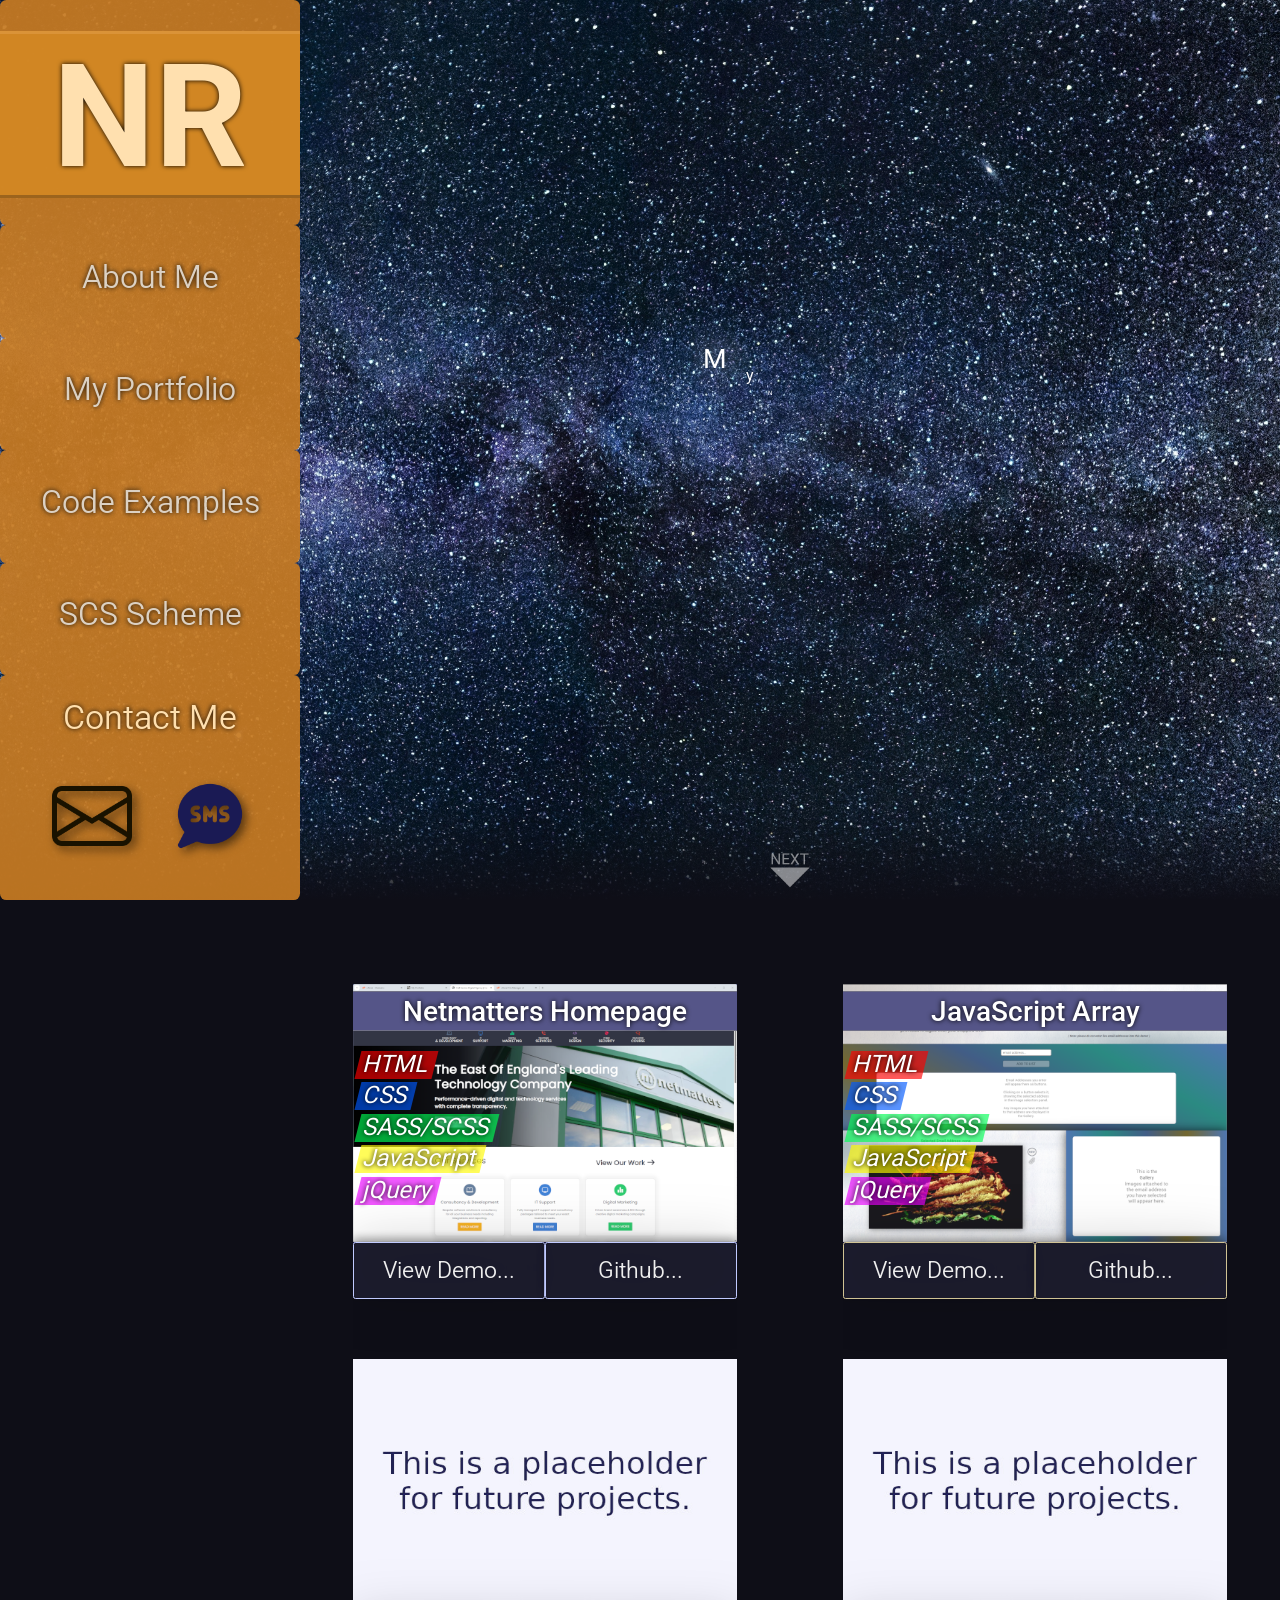
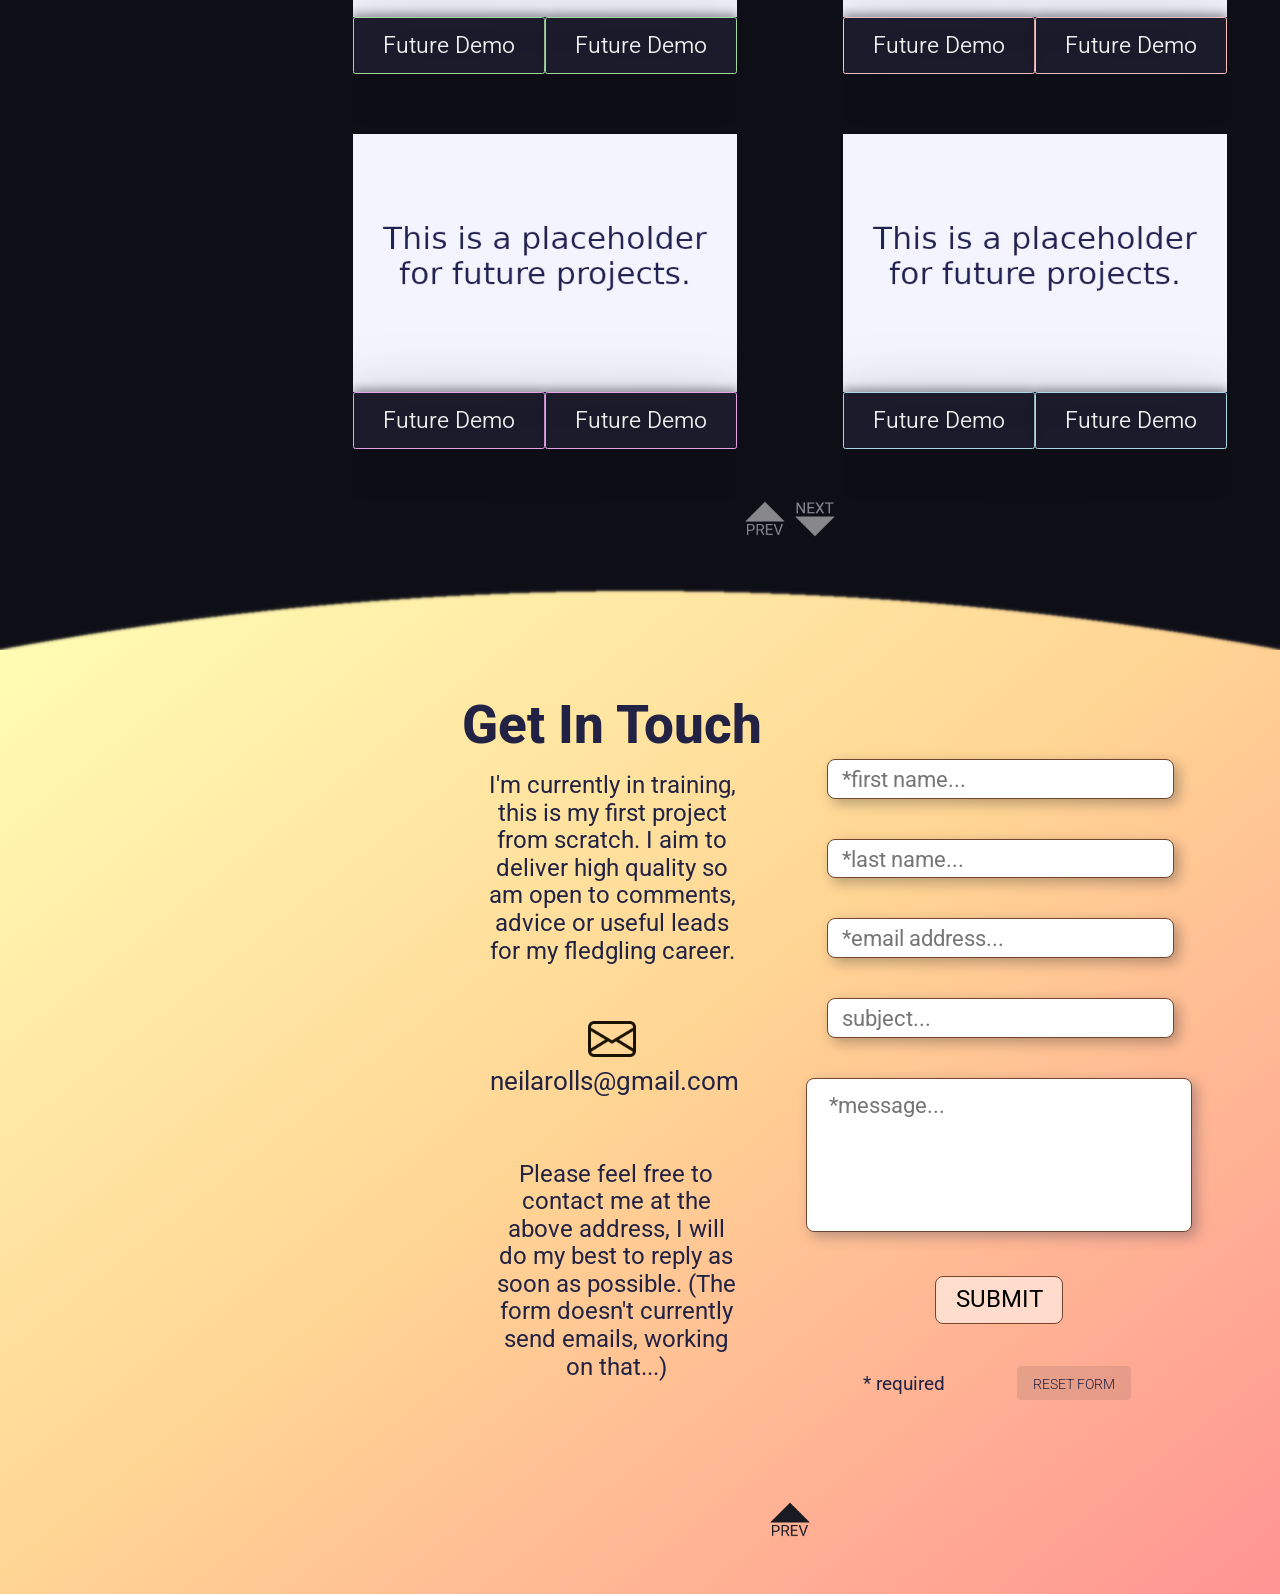
==== commit 2e73c7df: "A few more tweaks to styling" ====
--- a/index.html
+++ b/index.html
@@ -91,7 +91,7 @@
                                 <ul class="prj-card-overlay-builtwith" ><li style="background-color: rgba(255, 0, 0, 0.65)">&nbsp;HTML&nbsp;</li> <li style="background-color: rgb(0, 89, 255, 0.65)">&nbsp;CSS&nbsp;</li> <li style="background-color: rgb(0, 255, 85, 0.65)">&nbsp;SASS/SCSS&nbsp;</li> <li style="background-color: rgb(255, 251, 0, 0.65)">&nbsp;JavaScript&nbsp;</li> <li style="background-color: rgb(234, 0, 255, 0.65)">&nbsp;jQuery&nbsp;</li></ul>
                                 <div class="prj-card-text">
                                     <a target="_blank" href="http://netmatters.neil-rolls.netmatters-scs.co.uk/index.html">View Demo...</a>
-                                    <a target="_blank" href="http://netmatters.neil-rolls.netmatters-scs.co.uk/index.html">Github...</a>
+                                    <a target="_blank" href="https://github.com/neilarolls/Netmatters-Homepage-Project.git">Github...</a>
                                 </div>
                                 <div class="popup-info"></div>
                             </div>
@@ -105,8 +105,8 @@
                                 <div class="prj-card-overlay-title">JavaScript Array</div>
                                 <ul class="prj-card-overlay-builtwith" ><li style="background-color: rgba(255, 0, 0, 0.65)">&nbsp;HTML&nbsp;</li> <li style="background-color: rgb(0, 89, 255, 0.65)">&nbsp;CSS&nbsp;</li> <li style="background-color: rgb(0, 255, 85, 0.65)">&nbsp;SASS/SCSS&nbsp;</li> <li style="background-color: rgb(255, 251, 0, 0.65)">&nbsp;JavaScript&nbsp;</li> <li style="background-color: rgb(234, 0, 255, 0.65)">&nbsp;jQuery&nbsp;</li></ul>
                                 <div class="prj-card-text">
-                                    <a target="_blank" href="http://netmatters.neil-rolls.netmatters-scs.co.uk/index.html">View Demo...</a>
-                                    <a target="_blank" href="http://netmatters.neil-rolls.netmatters-scs.co.uk/index.html">Github...</a>
+                                    <a target="_blank" href="http://js-array.neil-rolls.netmatters-scs.co.uk/">View Demo...</a>
+                                    <a target="_blank" href="https://github.com/neilarolls/JS-Array.git">Github...</a>
                                 </div>
                             </div>
                         </div>
@@ -117,8 +117,8 @@
                                     <img class="prj-card-coverimage" src="img/AI-placeholders/image-3.jpg" alt="project placeholder">
                                 </div>
                                 <div class="prj-card-text">
-                                    <a href="#">Future Demo</a>
-                                    <a href="#">Future Demo</a>
+                                    <a href="#" inert>Future Demo</a>
+                                    <a href="#" inert>Future Demo</a>
                                 </div>
                             </div>
                         </div>
@@ -129,8 +129,8 @@
                                     <img class="prj-card-coverimage" src="img/AI-placeholders/image-4.jpg" alt="project placeholder">
                                 </div>
                                 <div class="prj-card-text">
-                                    <a href="#">Future Demo</a>
-                                    <a href="#">Future Demo</a>
+                                    <a href="#" inert>Future Demo</a>
+                                    <a href="#" inert>Future Demo</a>
                                 </div>
                             </div>
                         </div>
@@ -141,8 +141,8 @@
                                     <img class="prj-card-coverimage" src="img/AI-placeholders/image-5.jpg" alt="project placeholder">
                                 </div>
                                 <div class="prj-card-text">
-                                    <a href="#">Future Demo</a>
-                                    <a href="#">Future Demo</a>
+                                    <a href="#" inert>Future Demo</a>
+                                    <a href="#" inert>Future Demo</a>
                                 </div>
                             </div>
                         </div>
@@ -153,8 +153,8 @@
                                     <img class="prj-card-coverimage" src="img/AI-placeholders/image-6.jpg" alt="project placeholder">
                                 </div>
                                 <div class="prj-card-text">
-                                    <a href="#">Future Demo</a>
-                                    <a href="#">Future Demo</a>
+                                    <a href="#" inert>Future Demo</a>
+                                    <a href="#" inert>Future Demo</a>
                                 </div>
                             </div>
                         </div>
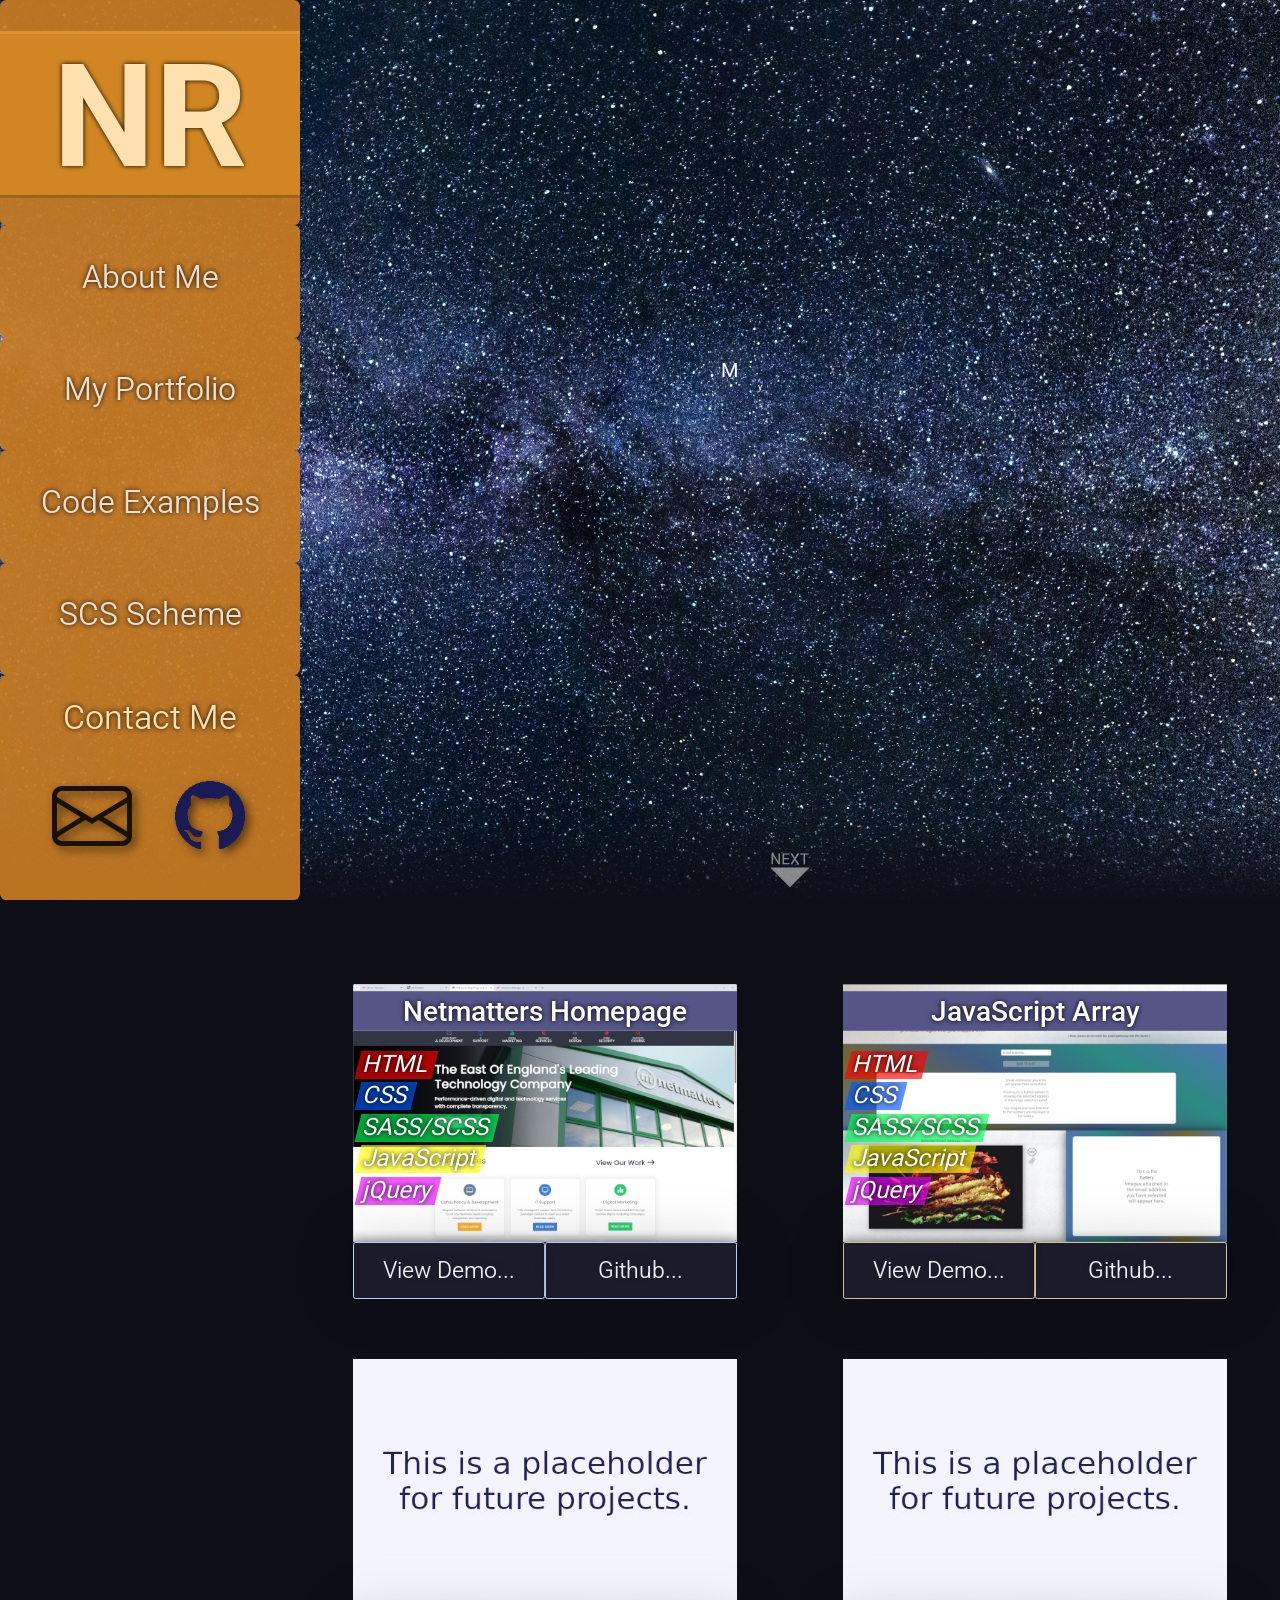
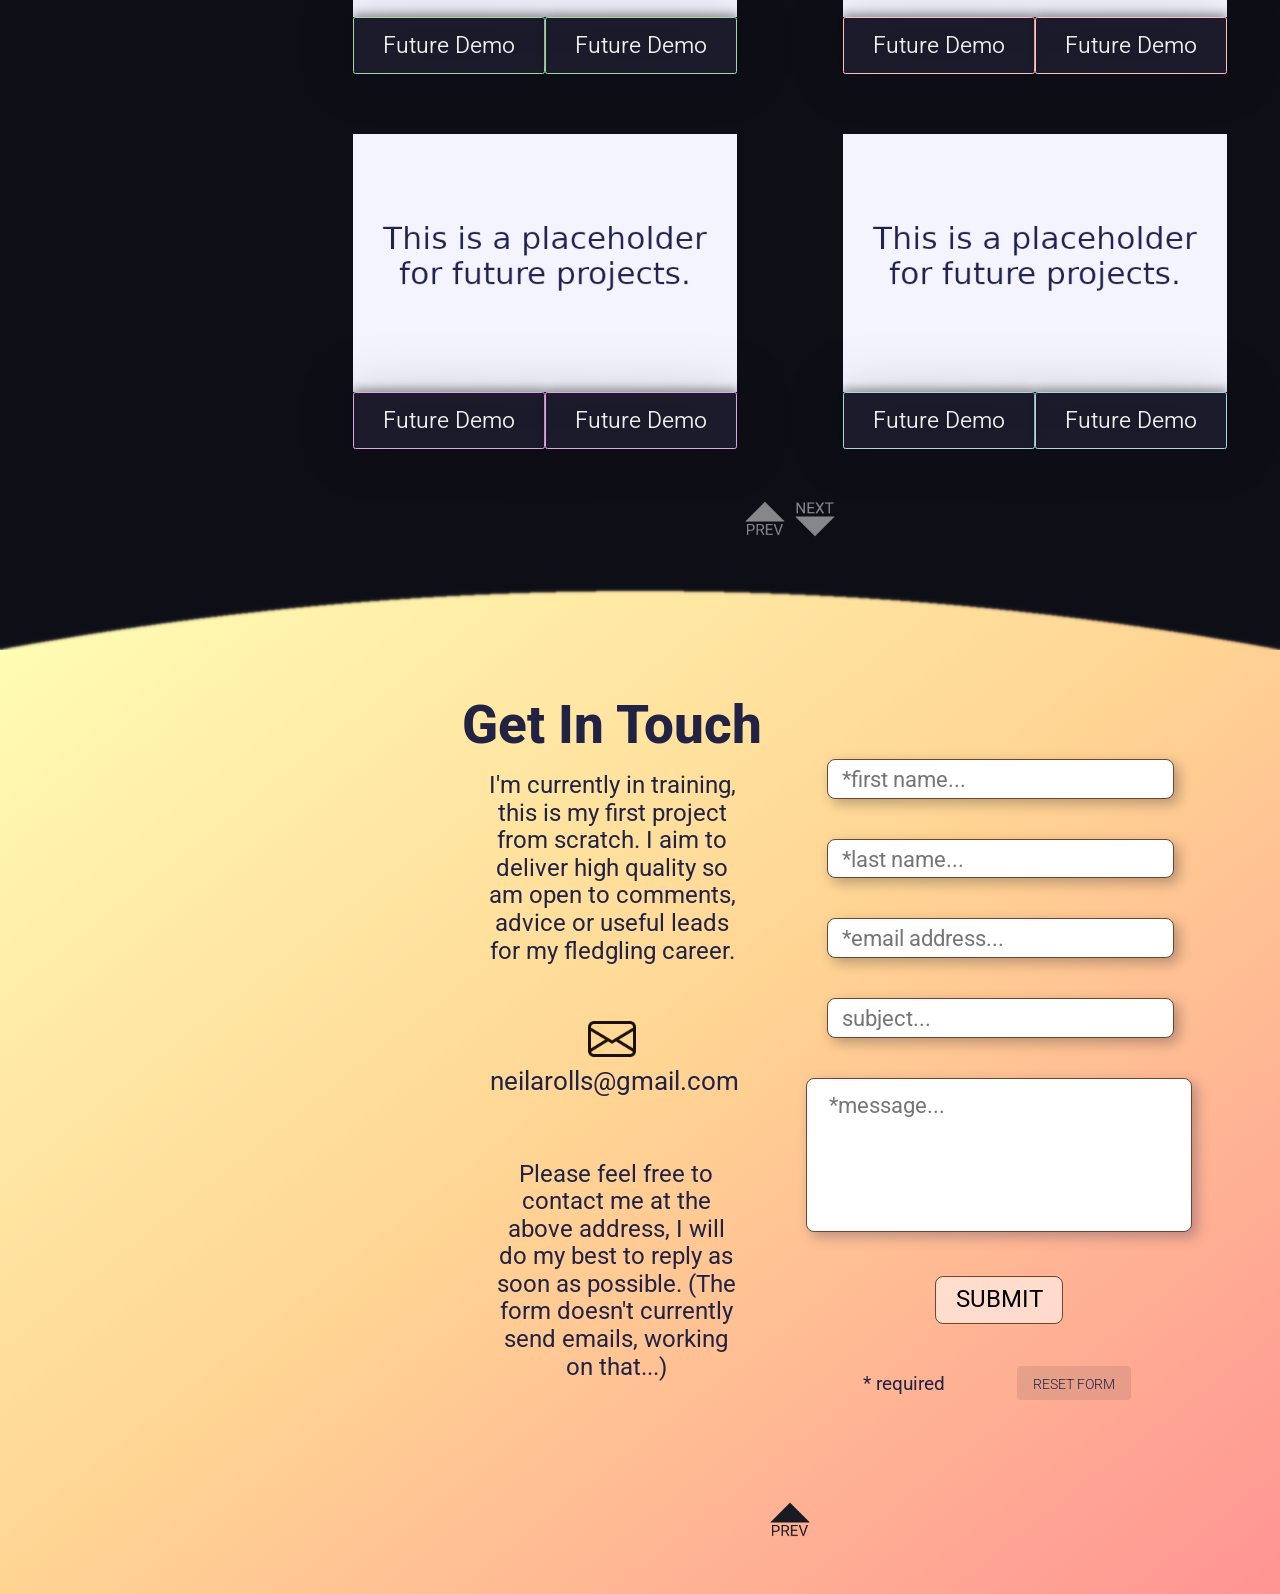
==== commit f32ff4dc: "Changes. Changed side-menu contact icon to github and linked it, added title attributes to both icon" ====
--- a/index.html
+++ b/index.html
@@ -218,7 +218,7 @@
                                 SUBMIT
                             </button>
                             
-                            <button type="button" id="cform-clearInputs" onclick="document.getElementById('cform-form').reset()">RESET FORM</button>
+                            <button type="button" title="Reset form." id="cform-clearInputs" onclick="document.getElementById('cform-form').reset()">RESET FORM</button>
                             <div id="asterisk-means-reqd">* required</div>
 
                         </form>
@@ -234,7 +234,7 @@
     </main>
     <footer>
     </footer>
-    <div class="burger-top">
+    <div class="burger-top">  <!-- Side Menu -->
         <div class="burger-button">  <!-- Burger Button -->
             <div class="burger-bar" id="bm-menu-button">
                 <div id="burger-bar-top"></div>
@@ -271,11 +271,11 @@
                             <a id="contact-title-link" class="menu-text" href="index.html#cform-top-target">Contact Me</a>
                         </div>
                         <div id="contact-links" style="width: 0;height: 0;">
-                            <a id="popout-target-1" class="menu-text" href="mailto:neilarolls@gmail.com">
+                            <a title="Email me." id="popout-target-1" class="menu-text" href="mailto:neilarolls@gmail.com">
                                 <img id="popout-target-2" src="img/email_icon.png" alt="email icon">
                             </a>
-                            <a id="popout-target-3" class="menu-text" href="#">
-                                <img id="popout-target-4" src="img/comment-sms-solid.png" alt="s.m.s icon">
+                            <a title="My Github page." target="_blank" id="popout-target-3" class="menu-text" href="https://github.com/neilarolls">
+                                <img id="popout-target-4" src="img/logo--github.png" alt="github icon">
                             </a>
                         </div>
                     </div>
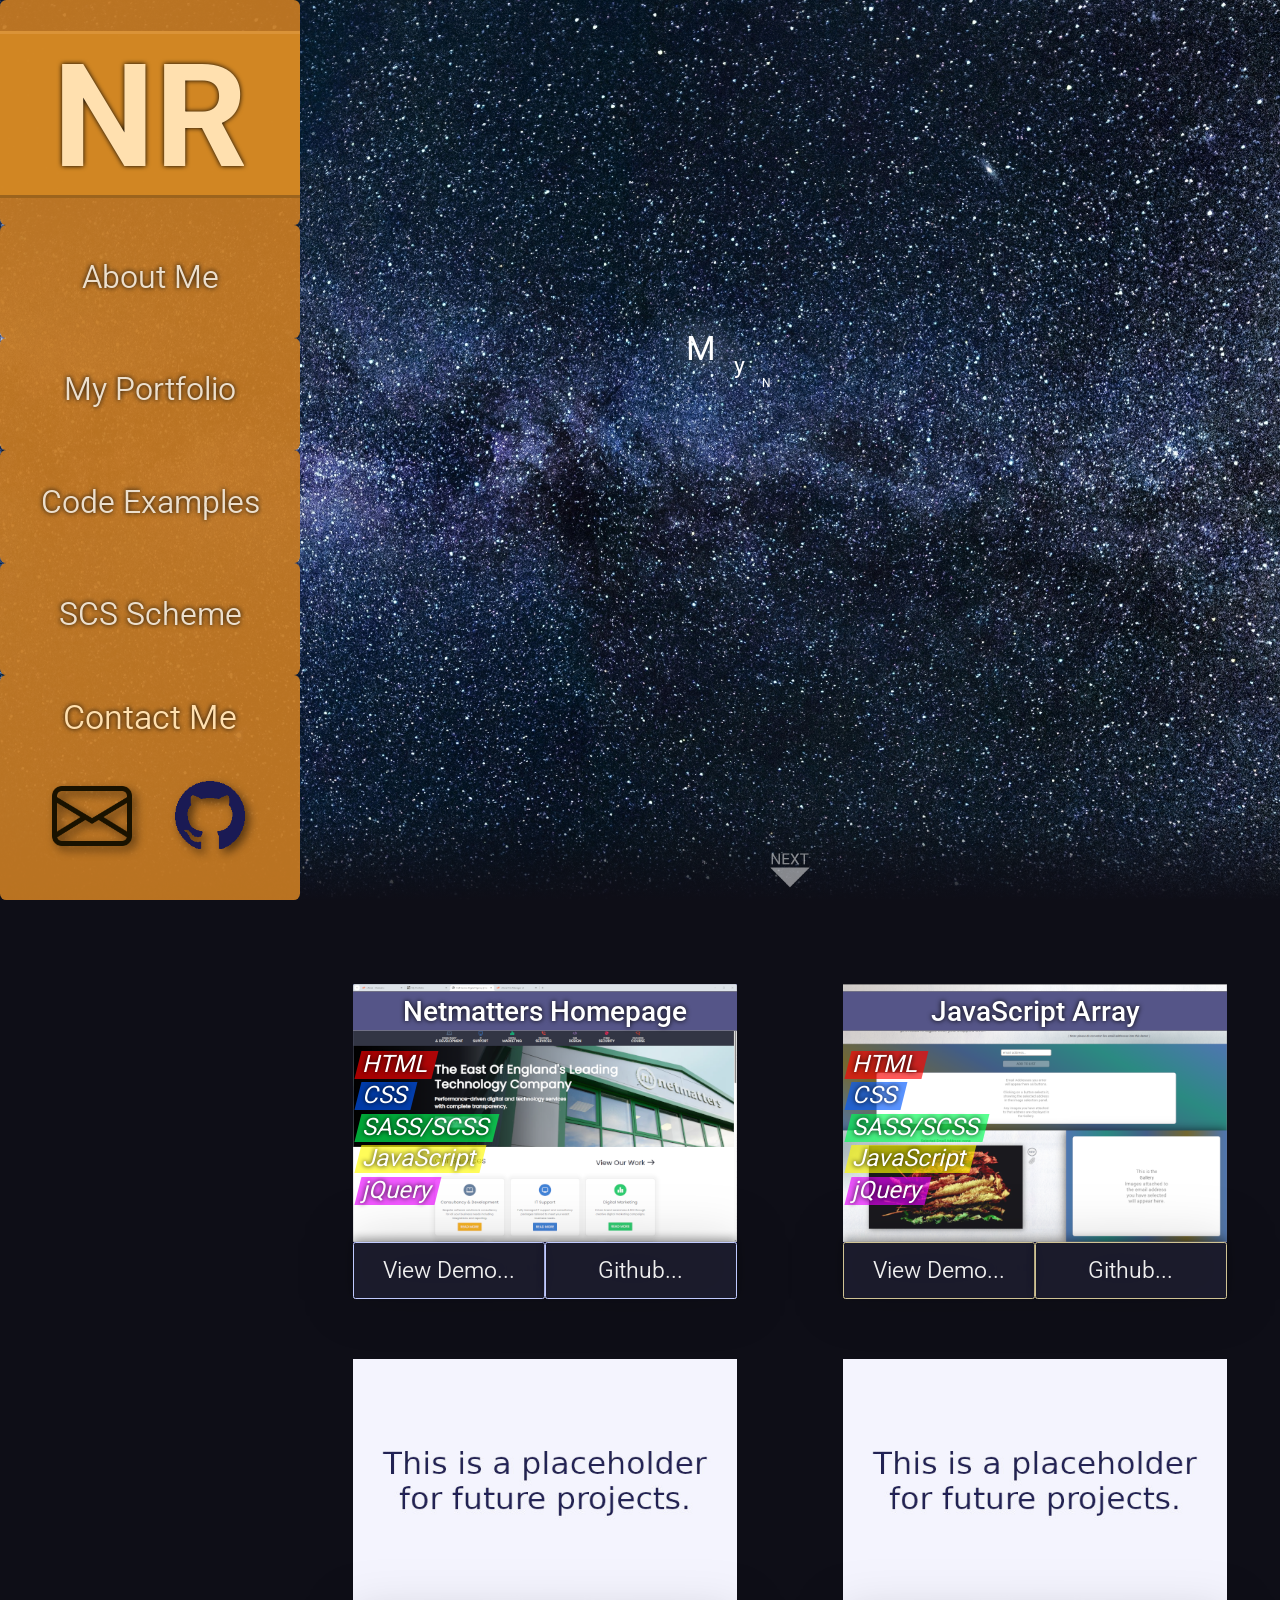
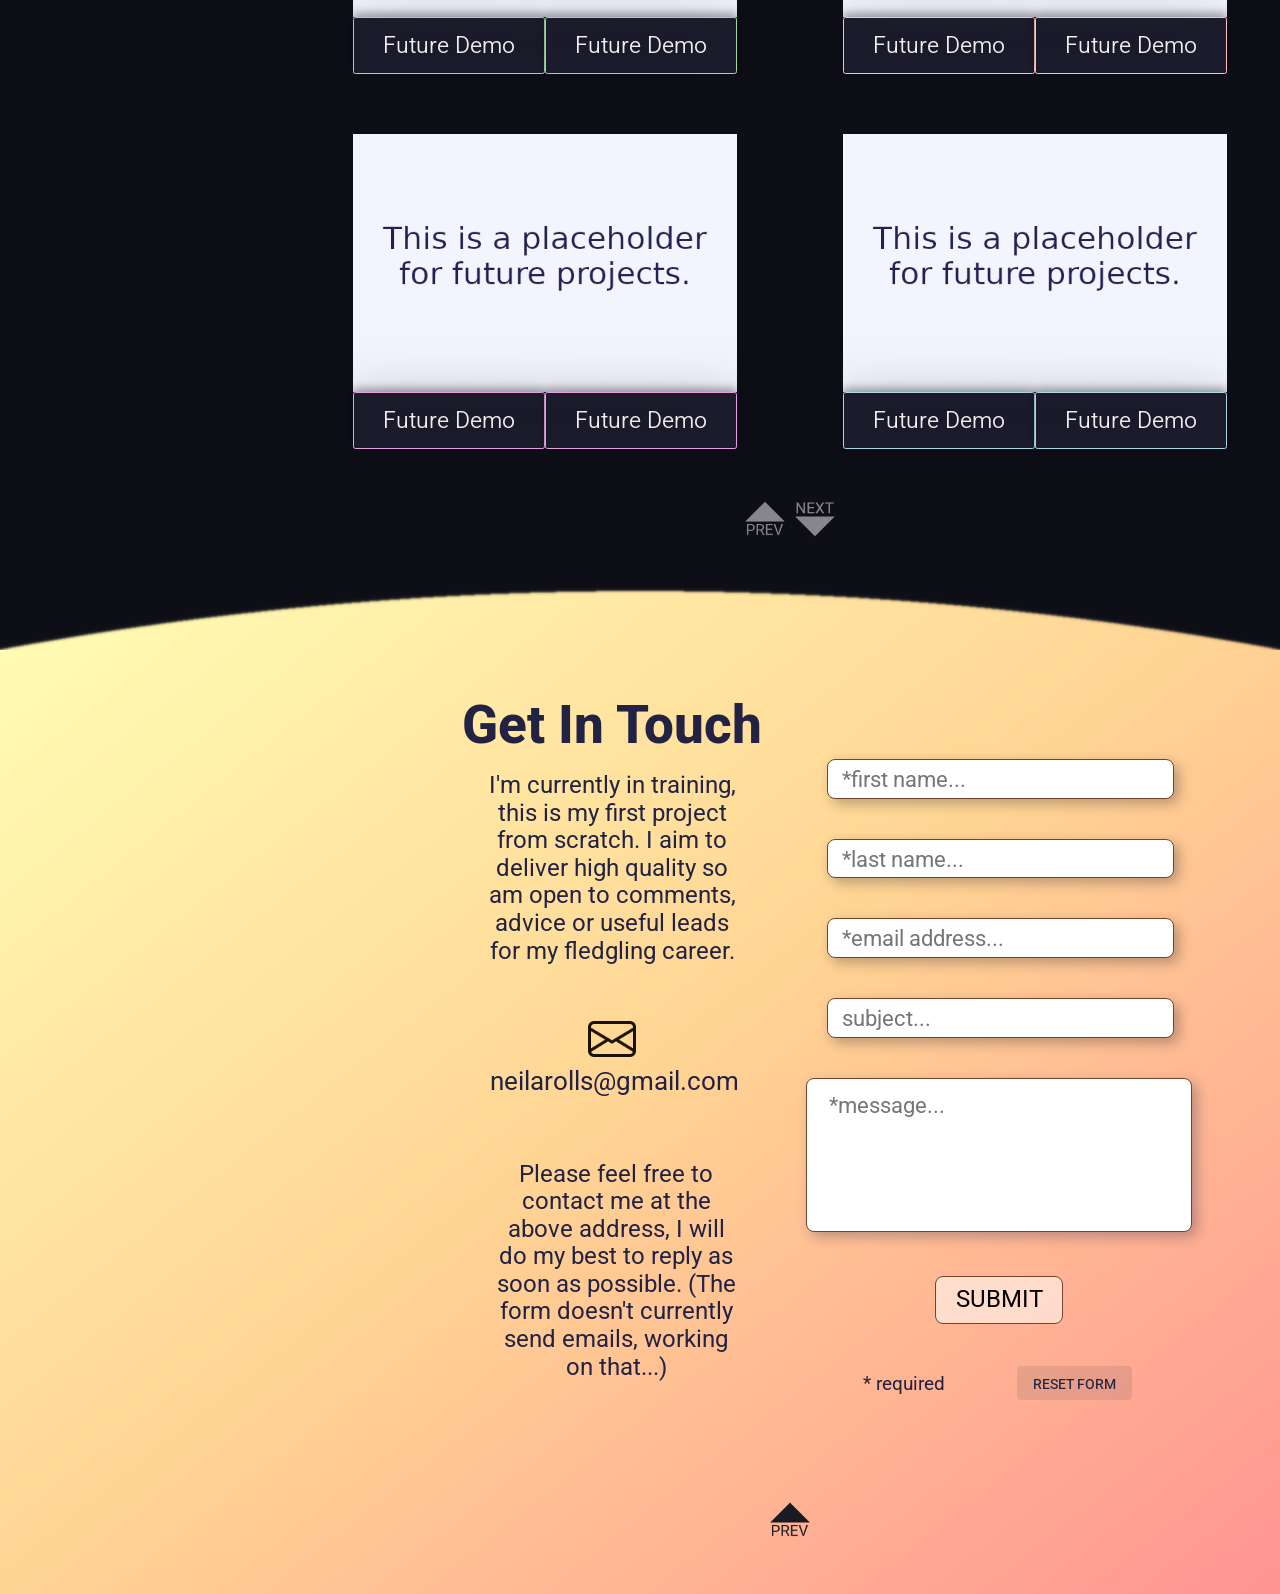
==== commit 765dc308: "More visual feedback. Icons scale, shadows drop and colours change." ====
--- a/index.html
+++ b/index.html
@@ -90,7 +90,7 @@
                                 <div class="prj-card-overlay-title">Netmatters Homepage</div>
                                 <ul class="prj-card-overlay-builtwith" ><li style="background-color: rgba(255, 0, 0, 0.65)">&nbsp;HTML&nbsp;</li> <li style="background-color: rgb(0, 89, 255, 0.65)">&nbsp;CSS&nbsp;</li> <li style="background-color: rgb(0, 255, 85, 0.65)">&nbsp;SASS/SCSS&nbsp;</li> <li style="background-color: rgb(255, 251, 0, 0.65)">&nbsp;JavaScript&nbsp;</li> <li style="background-color: rgb(234, 0, 255, 0.65)">&nbsp;jQuery&nbsp;</li></ul>
                                 <div class="prj-card-text">
-                                    <a target="_blank" href="http://netmatters.neil-rolls.netmatters-scs.co.uk/index.html">View Demo...</a>
+                                    <a target="_blank" href="https://netmatters.neil-rolls.netmatters-scs.co.uk/index.html">View Demo...</a>
                                     <a target="_blank" href="https://github.com/neilarolls/Netmatters-Homepage-Project.git">Github...</a>
                                 </div>
                                 <div class="popup-info"></div>
@@ -105,7 +105,7 @@
                                 <div class="prj-card-overlay-title">JavaScript Array</div>
                                 <ul class="prj-card-overlay-builtwith" ><li style="background-color: rgba(255, 0, 0, 0.65)">&nbsp;HTML&nbsp;</li> <li style="background-color: rgb(0, 89, 255, 0.65)">&nbsp;CSS&nbsp;</li> <li style="background-color: rgb(0, 255, 85, 0.65)">&nbsp;SASS/SCSS&nbsp;</li> <li style="background-color: rgb(255, 251, 0, 0.65)">&nbsp;JavaScript&nbsp;</li> <li style="background-color: rgb(234, 0, 255, 0.65)">&nbsp;jQuery&nbsp;</li></ul>
                                 <div class="prj-card-text">
-                                    <a target="_blank" href="http://js-array.neil-rolls.netmatters-scs.co.uk/">View Demo...</a>
+                                    <a target="_blank" href="https://js-array.neil-rolls.netmatters-scs.co.uk/">View Demo...</a>
                                     <a target="_blank" href="https://github.com/neilarolls/JS-Array.git">Github...</a>
                                 </div>
                             </div>
@@ -182,7 +182,7 @@
                                 <div id="git-text">I'm currently in training, this is my first project from scratch. I aim to deliver high quality so am open to comments, advice or useful leads for my fledgling career.</div>
                             </div>
                             <div id="cform-git-details">
-                                <div id="git-details-mailme" role="heading" aria-level="5" class="h5"><a href="mailto:neilarolls@gmail.com"><img src="img/email_icon.png" alt="email icon"> neilarolls@gmail.com</a></div>
+                                <div id="git-details-mailme" role="heading" aria-level="5" class="h5"><a title="Email me." href="mailto:neilarolls@gmail.com"><img src="img/email_icon.png" alt="email icon"> neilarolls@gmail.com</a></div>
                                 <div id="git-details-text">Please feel free to contact me at the above address, I will do my best to reply as soon as possible. (The form doesn't currently send emails, working on that...)</div>
                             </div>
                         </div>
@@ -214,7 +214,7 @@
                                 <textarea id="messagefield" name="message-field" rows="8" cols="25" maxlength="256" required placeholder="*message..." style="resize: none;"></textarea>
                             </div>
 
-                            <button id="cform-button" type="submit" form="cform-form">
+                            <button id="cform-button" type="submit"  title="Submit form." form="cform-form">
                                 SUBMIT
                             </button>
                             
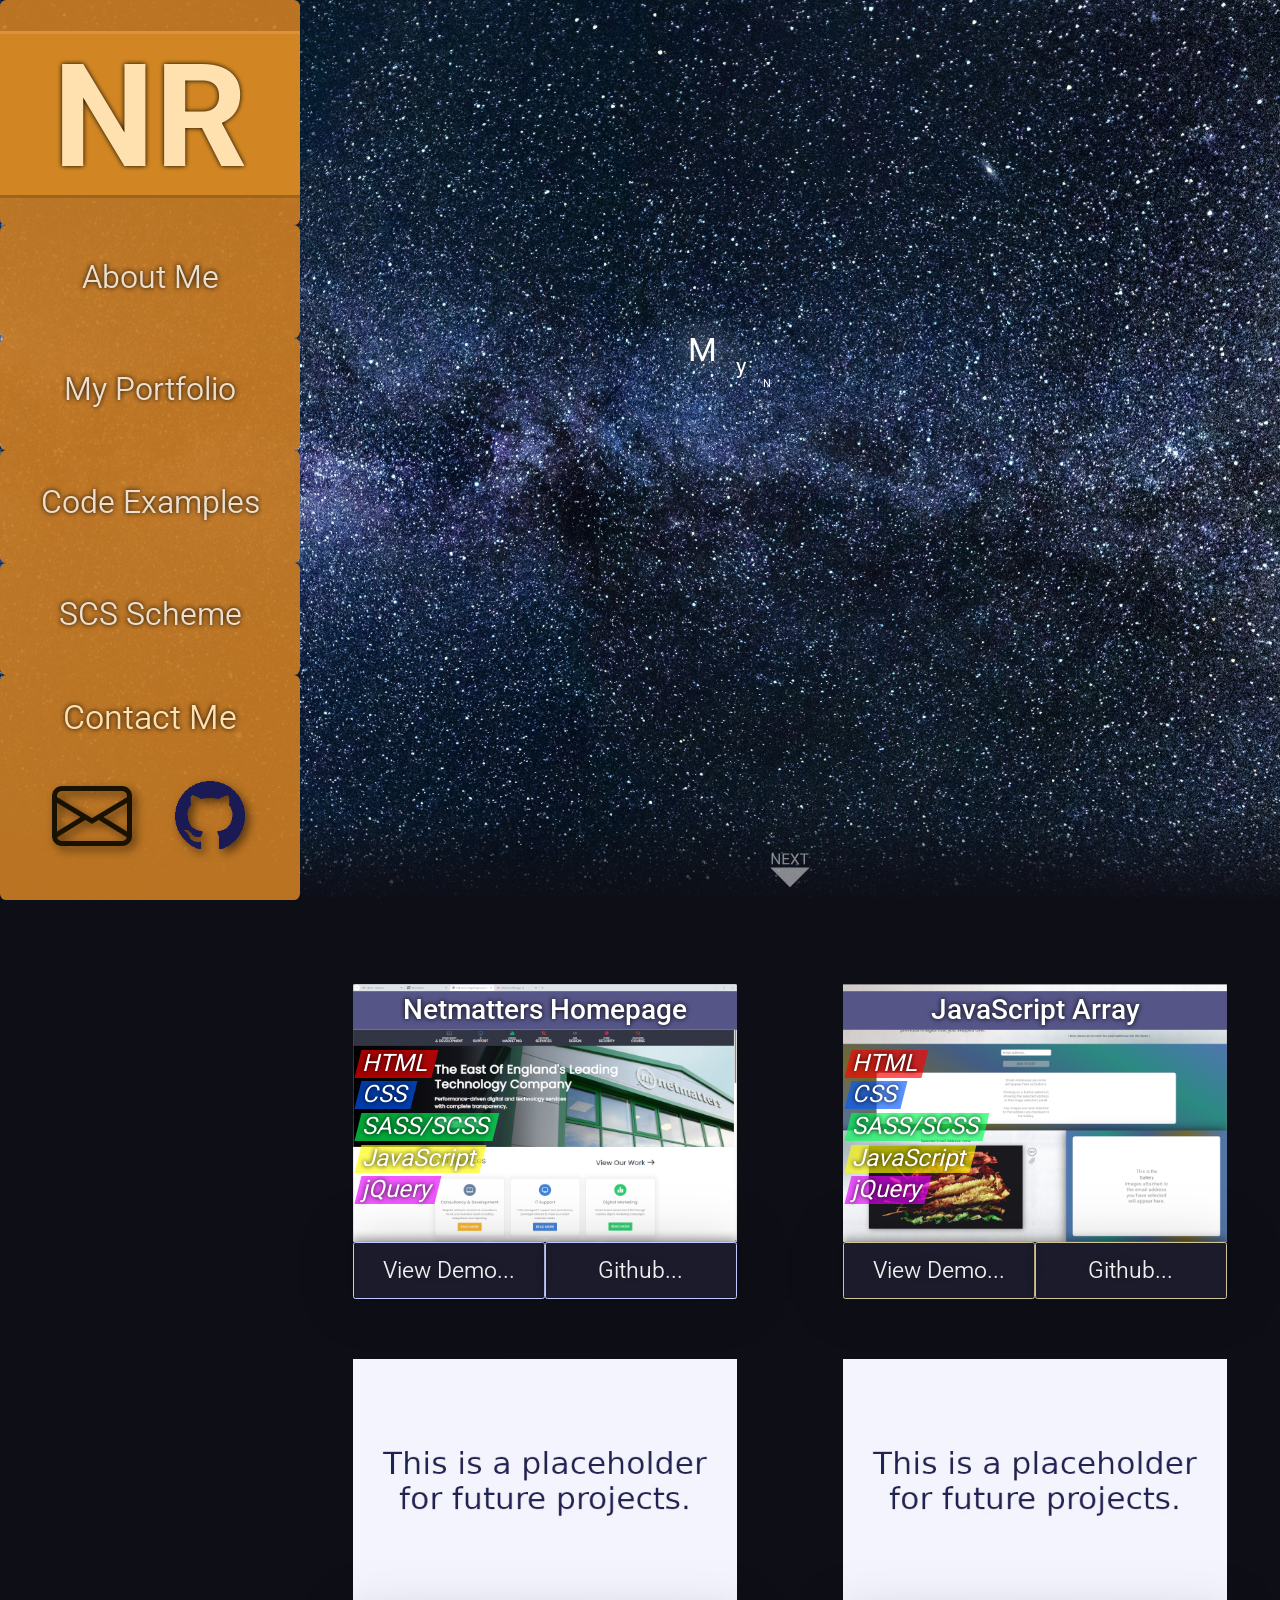
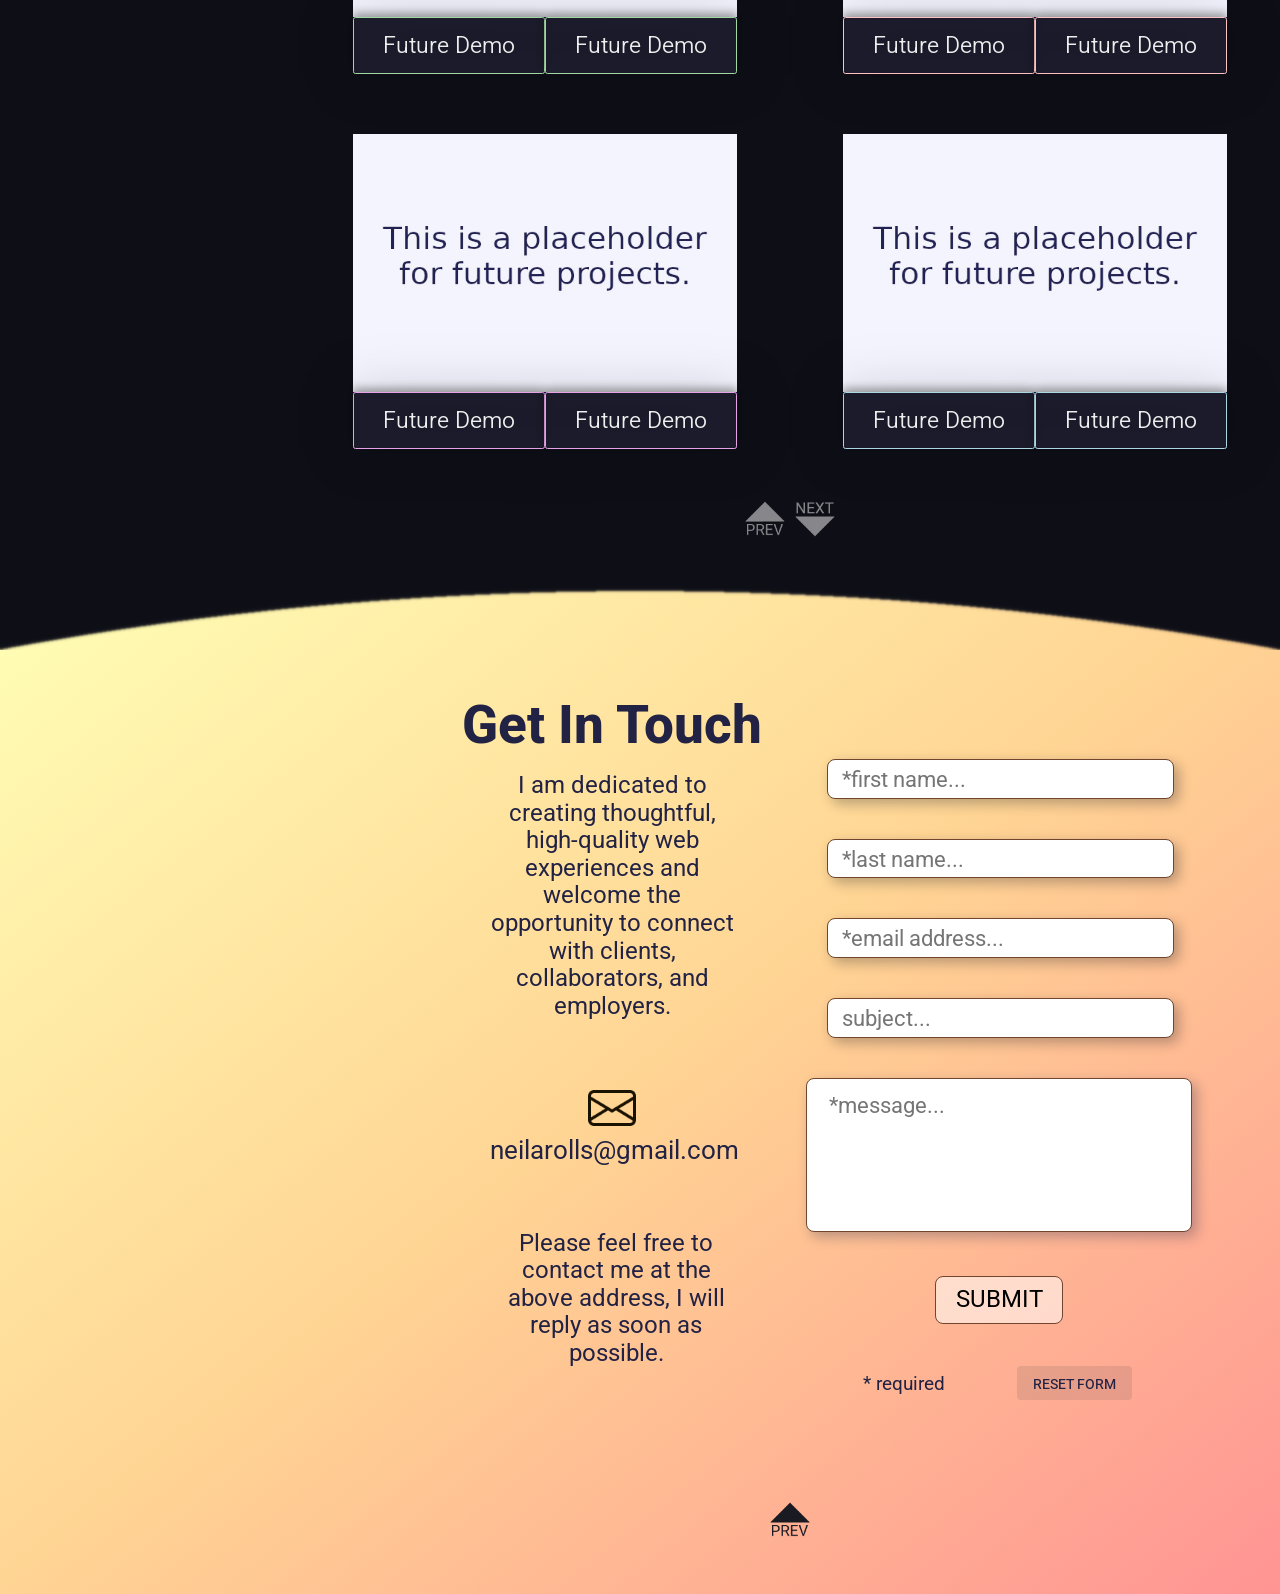
==== commit 31a93cee: "Changes to text Changed get in touch text and about me text. Also tweaked bg and border." ====
--- a/index.html
+++ b/index.html
@@ -90,8 +90,8 @@
                                 <div class="prj-card-overlay-title">Netmatters Homepage</div>
                                 <ul class="prj-card-overlay-builtwith" ><li style="background-color: rgba(255, 0, 0, 0.65)">&nbsp;HTML&nbsp;</li> <li style="background-color: rgb(0, 89, 255, 0.65)">&nbsp;CSS&nbsp;</li> <li style="background-color: rgb(0, 255, 85, 0.65)">&nbsp;SASS/SCSS&nbsp;</li> <li style="background-color: rgb(255, 251, 0, 0.65)">&nbsp;JavaScript&nbsp;</li> <li style="background-color: rgb(234, 0, 255, 0.65)">&nbsp;jQuery&nbsp;</li></ul>
                                 <div class="prj-card-text">
-                                    <a target="_blank" href="https://netmatters.neil-rolls.netmatters-scs.co.uk/index.html">View Demo...</a>
-                                    <a target="_blank" href="https://github.com/neilarolls/Netmatters-Homepage-Project.git">Github...</a>
+                                    <a title="View demo." target="_blank" href="https://netmatters.neil-rolls.netmatters-scs.co.uk/index.html">View Demo...</a>
+                                    <a title="View on Github." target="_blank" href="https://github.com/neilarolls/Netmatters-Homepage-Project.git">Github...</a>
                                 </div>
                                 <div class="popup-info"></div>
                             </div>
@@ -105,8 +105,8 @@
                                 <div class="prj-card-overlay-title">JavaScript Array</div>
                                 <ul class="prj-card-overlay-builtwith" ><li style="background-color: rgba(255, 0, 0, 0.65)">&nbsp;HTML&nbsp;</li> <li style="background-color: rgb(0, 89, 255, 0.65)">&nbsp;CSS&nbsp;</li> <li style="background-color: rgb(0, 255, 85, 0.65)">&nbsp;SASS/SCSS&nbsp;</li> <li style="background-color: rgb(255, 251, 0, 0.65)">&nbsp;JavaScript&nbsp;</li> <li style="background-color: rgb(234, 0, 255, 0.65)">&nbsp;jQuery&nbsp;</li></ul>
                                 <div class="prj-card-text">
-                                    <a target="_blank" href="https://js-array.neil-rolls.netmatters-scs.co.uk/">View Demo...</a>
-                                    <a target="_blank" href="https://github.com/neilarolls/JS-Array.git">Github...</a>
+                                    <a title="View demo." target="_blank" href="https://js-array.neil-rolls.netmatters-scs.co.uk/">View Demo...</a>
+                                    <a title="View on Github." target="_blank" href="https://github.com/neilarolls/JS-Array.git">Github...</a>
                                 </div>
                             </div>
                         </div>
@@ -179,11 +179,11 @@
                         <div id="cform-content-left">
                             <div id="cform-git">
                                 <div role="heading" aria-level="3" class="h3">Get In Touch</div>
-                                <div id="git-text">I'm currently in training, this is my first project from scratch. I aim to deliver high quality so am open to comments, advice or useful leads for my fledgling career.</div>
+                                <div id="git-text">I am dedicated to creating thoughtful, high-quality web experiences and welcome the opportunity to connect with clients, collaborators, and employers.</div>
                             </div>
                             <div id="cform-git-details">
                                 <div id="git-details-mailme" role="heading" aria-level="5" class="h5"><a title="Email me." href="mailto:neilarolls@gmail.com"><img src="img/email_icon.png" alt="email icon"> neilarolls@gmail.com</a></div>
-                                <div id="git-details-text">Please feel free to contact me at the above address, I will do my best to reply as soon as possible. (The form doesn't currently send emails, working on that...)</div>
+                                <div id="git-details-text">Please feel free to contact me at the above address, I will reply as soon as possible.</div>
                             </div>
                         </div>
 
